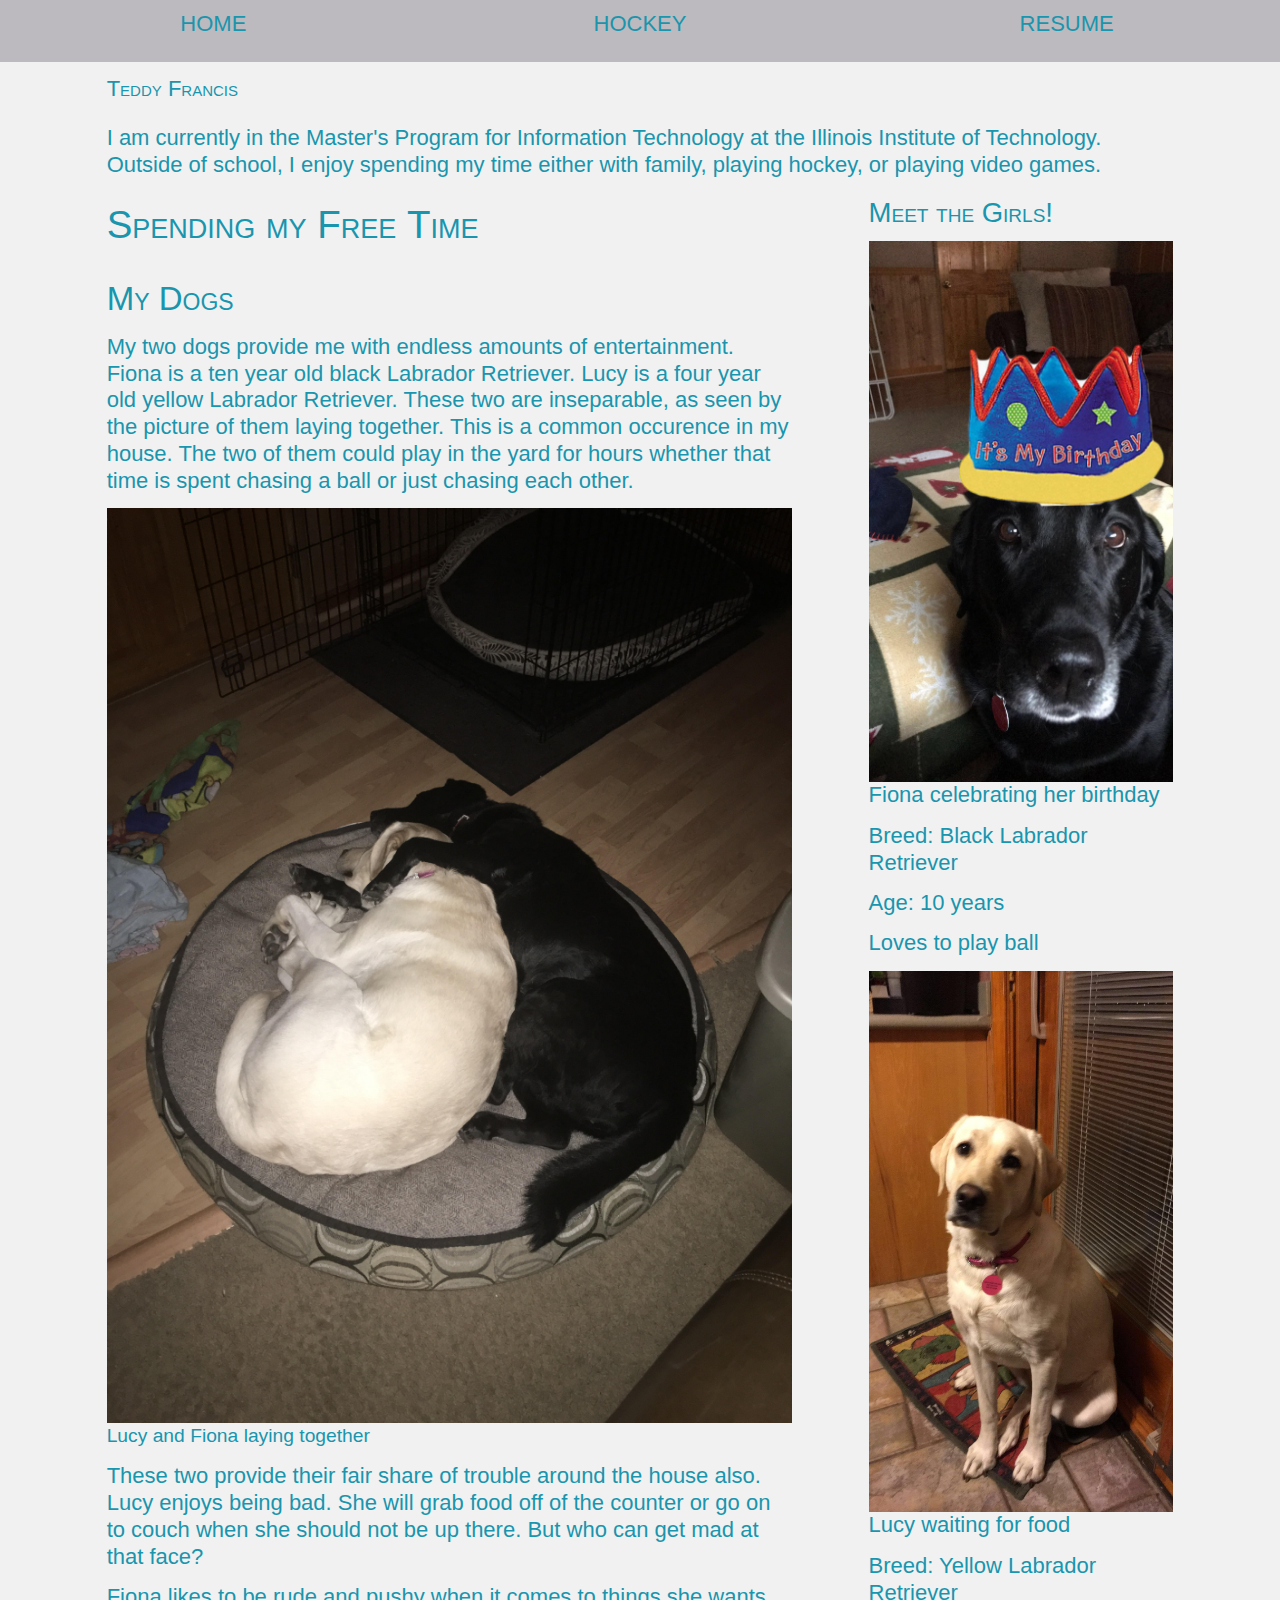
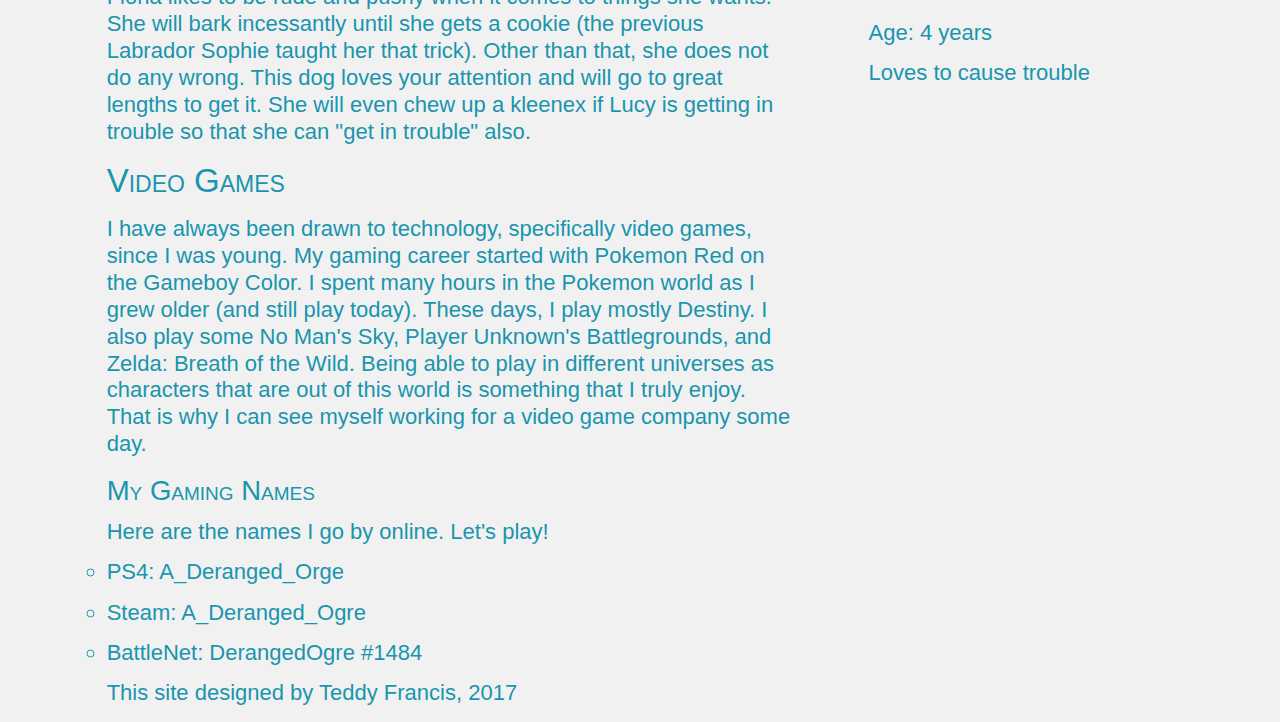
==== index.html @ eec5f631 "Added js script, removed link from my name at top of page. All html files pass linter and the valida" ====
<!DOCTYPE html>
<html lang="en" id="home">
<head>
  <meta charset="utf-8" />
  <meta name="viewport"
    content="width=device-width,initial-scale=1.0,shrink-to-fit=no" />
  <link rel="stylesheet" href="css/screen.css" />
  <link rel="stylesheet" href="#//basehold.it/22" />
  <script src="js/modernizr.js"></script>
  <title>Teddy Francis</title>
</head>
<body>
  <section id="page">
    <header id="header">
      <h1 id="title">Teddy Francis</h1>
      <p class="info">
        I am currently in the Master's Program for Information Technology at the
        Illinois Institute of Technology. Outside of school, I enjoy spending
        my time either with family, playing hockey, or playing video games.
      </p>
      <nav id="navigation">
        <ul class="nav">
          <li id="nav-main"><a href="/">Home</a></li>
          <li id="nav-hockey"><a href="hockey/">Hockey</a></li>
          <li id="nav-resume"><a href="resume/">Resume</a></li>
        </ul>
      </nav>
    </header>
  </section>

<main id="content">
  <article id="primary">
    <h2 id="free-time">Spending my Free&nbsp;Time</h2>
      <h3 class="hobby">My Dogs</h3>
        <ul>
          <li>
            My two dogs provide me with endless amounts of entertainment. Fiona is
            a ten year old black Labrador Retriever. Lucy is a four year old yellow
            Labrador Retriever. These two are inseparable, as seen by the picture
            of them laying together. This is a common occurence in my house. The
            two of them could play in the yard for hours whether that time is
            spent chasing a ball or just chasing each other.
          </li>
          <li>
            <figure>
              <img src="media/lucy-and-fiona.jpg" alt="Lucy and Fiona together" />
              <figcaption id="lu-and-fi">
                Lucy and Fiona laying together
              </figcaption>
            </figure>
          </li>
          <li>
            These two provide their fair share of trouble around the house also.
            Lucy enjoys being bad. She will grab food off of the counter or go on
            to couch when she should not be up there. But who can get mad at that
            face?
          </li>
          <li>
            Fiona likes to be rude and pushy when it comes to things she wants. She
            will bark incessantly until she gets a cookie (the previous
            Labrador Sophie taught her that trick). Other than that, she does not
            do any wrong. This dog loves your attention and will go to great
            lengths to get it. She will even chew up a kleenex if Lucy is getting
            in trouble so that she can "get in trouble" also.
          </li>
        </ul>
      <h3 class="hobby">Video Games</h3>
        <ul>
          <li>
            I have always been drawn to technology, specifically video games, since
            I was young. My gaming career started with Pokemon Red on the Gameboy
            Color. I spent many hours in the Pokemon world as I grew older (and
            still play today).
            These days, I play mostly Destiny. I also play some No Man's Sky,
            Player Unknown's Battlegrounds, and Zelda: Breath of the Wild. Being
            able to play in different universes as characters that are out of
            this world is something that I truly enjoy. That is why I can see
            myself working for a video game company some day.
          </li>
          <li>
            <h4>My Gaming Names</h4>
              <ol>
                <li class="names">Here are the names I go by online. Let's play!</li>
                <li>PS4: A_Deranged_Orge</li>
                <li>Steam: A_Deranged_Ogre</li>
                <li>BattleNet: DerangedOgre #1484</li>
              </ol>
          </li>
        </ul>
  </article>
</main>
<aside id="supporting">
  <h4 id="meet-dogs">Meet the Girls!</h4>
    <ol>
      <li>
        <figure>
          <img src="media/fiona.jpg" alt="Fiona" />
          <figcaption>
            Fiona celebrating her birthday
          </figcaption>
        </figure>
      </li>
      <li>Breed: Black Labrador Retriever</li>
      <li>Age: 10 years</li>
      <li>Loves to play ball</li>
    </ol>
    <ol>
      <li>
        <figure>
          <img src="media/lucy.jpeg" alt="Lucy" />
          <figcaption>
            Lucy waiting for food
          </figcaption>
        </figure>
      </li>
      <li>Breed: Yellow Labrador Retriever</li>
      <li>Age: 4 years</li>
      <li>Loves to cause trouble</li>
    </ol>
</aside>
<footer id="footer">
  <p>
    This site designed by Teddy Francis, 2017
  </p>
</footer>
</body>
</html>
---- css/screen.css ----
/* http://meyerweb.com/eric/tools/css/reset/
   v2.0 | 20110126
   License: none (public domain)
*/
/* stylelint-disable*/
a,abbr,acronym,address,applet,article,aside,audio,b,big,blockquote,body,canvas,caption,center,cite,code,dd,del,details,dfn,div,dl,dt,em,embed,fieldset,figcaption,figure,footer,form,h1,h2,h3,h4,h5,h6,header,hgroup,html,i,iframe,img,ins,kbd,label,legend,li,mark,menu,nav,object,ol,output,p,pre,q,ruby,s,samp,section,small,span,strike,strong,sub,summary,sup,table,tbody,td,tfoot,th,thead,time,tr,tt,u,ul,var,video{margin:0;padding:0;border:0;font:inherit;vertical-align:baseline}article,aside,details,figcaption,figure,footer,header,hgroup,main,menu,nav,section{display:block}html{line-height:1}body{line-height:inherit}ol,ul{list-style:none}blockquote,q{quotes:none}blockquote:after,blockquote:before,q:after,q:before{content:'';content:none}table{border-collapse:collapse;border-spacing:0}
/* stylelint-enable */

/* Begin site styles below */

/* Base Styles */
/*
  Hint: these tend to be
  1. element selectors
  2. concerned with color and typography
  3. basic element presenation
*/

/*
  Setting with 4:3 modular scale
*/
/* overcast #F1F1F2, warm gray #BCBABE, ice #A1D6E2, glacier blue #1995AD*/

* {
  font-family: Arial, sans-serif;
  color: #1995AD;
}
html {
  font-size: 1.125em; /* 18 / 16 = 1.125 */
  line-height: 1.222em; /* 22 / 18 = 1.2222222222 */
}

body {
  padding-top: 2.44444em; /* 44/18 = 2.44444em */
  padding-right: 1.2222222em; /* 22/18 = 1.2222222em */
  padding-left: 1.2222222em; /* 22/18 = 1.2222222em */
  background-color: #F1F1F2;
}

h1,
h2,
h3,
h4,
h5,
h6 {
  padding-bottom: 1em; /* 18 / 18 = 1.2222222222 */
  font-variant: small-caps;
}

p {
  padding-bottom: 0.666667em; /* 12/18 */
}

h4 {
  font-size: 1.25em; /* 22.5/18 */
  padding-bottom: 0.5em; /*9/18*/
  padding-top: 0.25em; /*4.5/18*/
}

h2 {
  font-size: 1.75em; /* 31.5/18 */
  text-decoration: underline;
  line-height: 1.66667em; /*30/18 */
  padding-bottom: 0.5em; /* 9/18 */
}

h3 {
  font-size: 1.5em; /* 27/18 */
  padding-top: 0.5em; /* 9/18 */
  padding-bottom: 0.4em; /*7.2/18*/
  line-height: 1.3333em; /* 24/18 */
}

h1 {
  padding-top: 1em; /* 18/18 */
}
li {
  padding-bottom: 0.611em; /* 11/18 */
}

ol li {
  padding-bottom: 0.611em; /* 11/18 */
  list-style-type: circle;
}

li li:last-child {
  padding-bottom: 0;
}

aside {
  font-family: Arial, sans-serif;
}

aside li {
  list-style-type: none;
}
footer {
  font-family: Arial, sans-serif;
}

/* Layout Styles */
/*
  Hint: these tend to be
  1. IDs; but also classes, sometimes
  2. concerned with layout and spatial
     relationships
*/

a:link {
  text-decoration: none;
}

#navigation {
  position: absolute;
  width: 100%;
  top: 0;
  left: 0;
  background-color: #BCBABE;
}

#navigation li {
  float: left;
  width: 33.33333333%;
}

#navigation a {
  display: block;
  width: 100%;
  text-align: center;
  text-decoration: none;
  padding-top: 0.5em; /* 9/18 */
  padding-bottom: 0.5em; /* 9/18 */
  text-transform: uppercase;
  color: #1995AD;
}
/*
  This moves the navigation across the top of the dislpay
  in block form. This allows for easier use on mobile
  devices.
*/
#supporting a {
  text-decoration: underline;
}

#free-time {
  text-decoration: none;
}

#header {
  /* background-color: #BCBABE; */
  font-family: Arial, sans-serif;
}

#career {
  text-decoration: none;
  padding-bottom: 0;
}

#lu-and-fi {
  font-size: 0.875em; /*14/18*/
}

#skills {
  padding-bottom: 0.5em; /*9/18*/
}

#lang {
  padding-top: 0em;
}

#vet {
  padding-top: 0em;
}

#work {
  padding-top: 0.5em;/*9/18*/
}

#hockey-pic {
  font-size: 0.875em; /*14/18*/
}
/* Modular Styles */
/*
  Repeating style patterns.
  Hint: these tend to be:
  1. classes and relationship selectors
  2. concerned with adjustments to base styles,
      spacing, color, etc. etc.
*/

.major,
.gpa {
  list-style-type: square;
  list-style-position: inside;
}

.names {
  list-style-type: none;
}

.interviewer {
  list-style-type: none;
  font-weight: bold;
}

.interviewee {
  list-style-type: none;
  font-weight: normal;
}

.hobby {
  padding-top: 0em;
}


/*
  Used the bold font weight to easily seperate the two dialogs when
  quickly looking at the page.
*/


/* Responsive Media */

img,
video,
audio {
  display: block;
  max-width: 100%;
}

/* State Styles */
/*
  States of the browser and user access
  conditions.
  Hint: these tend to be:
  1. Driven by media queries
  2. Influenced by JavaScript
  3. Organized by Base, Layout, Module, State
*/

@media screen and (min-width: 380px) {
  body {
    padding-left: 11.842105%; /* 45/380 */
    padding-right: 11.842105%; /* 45/380 */
  }
}

@media screen and (min-width: 600px) {
  html {
    font-size: 1.25em; /* 20/16 */
  }
}

@media screen and (min-width: 840px) {
  /*
    700 px grid with 70 px margins (140)
    columns are 200 px
    gutters are 50 px
    #primary 450 px
    #supporting 200 px
  */

  body {
    padding-left: 8.33333333%; /* 70/840 */
    padding-right: 8.33333333%; /* 70/840 */
  }

  #primary {
    width: 64.285714%; /* 450/700 */
    float: left;
  }

  #supporting {
    width: 28.571429%; /* 200/700 */
    margin-left: 7.142857%; /* 50/700 */
    float: left;
  }

  #footer {
    clear: both;
  }
}

@media screen and (min-width: 1100px) {
  html {
    font-size: 1.375em; /* 22/16 */
  }
}
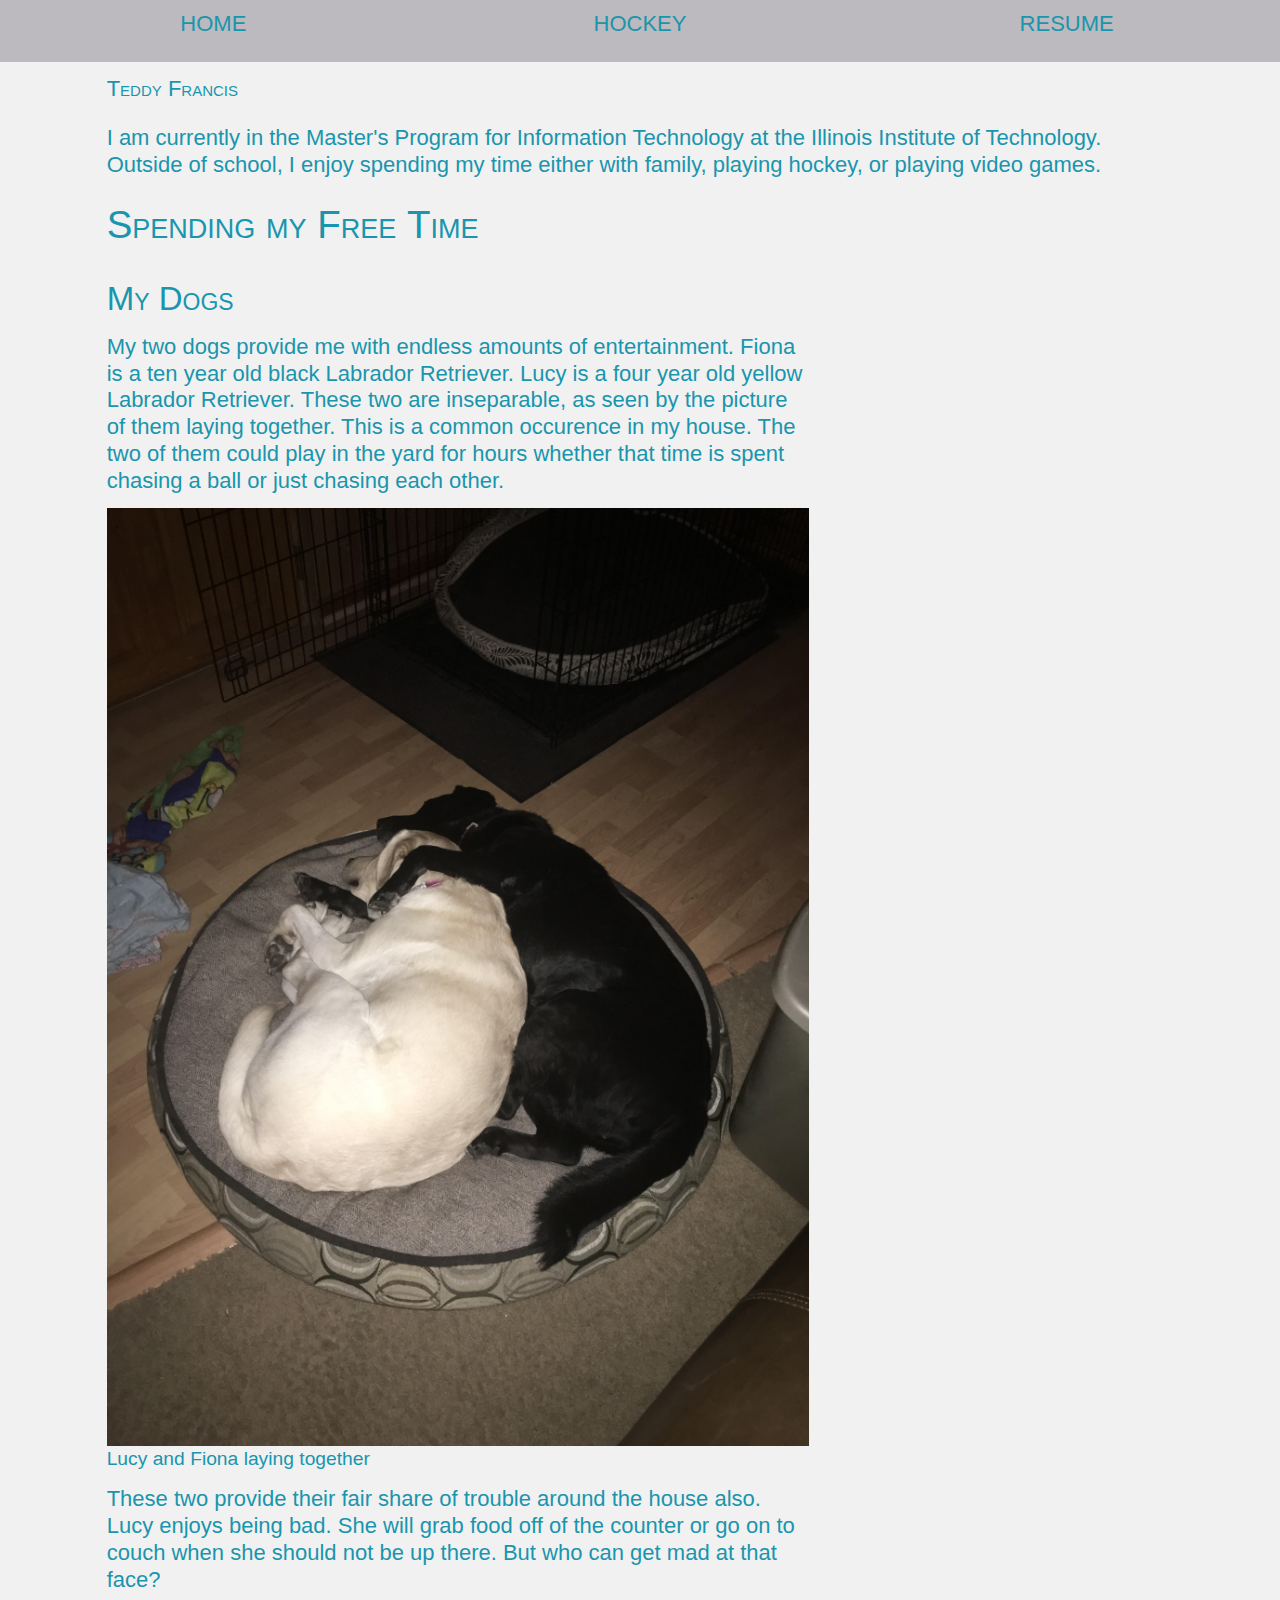
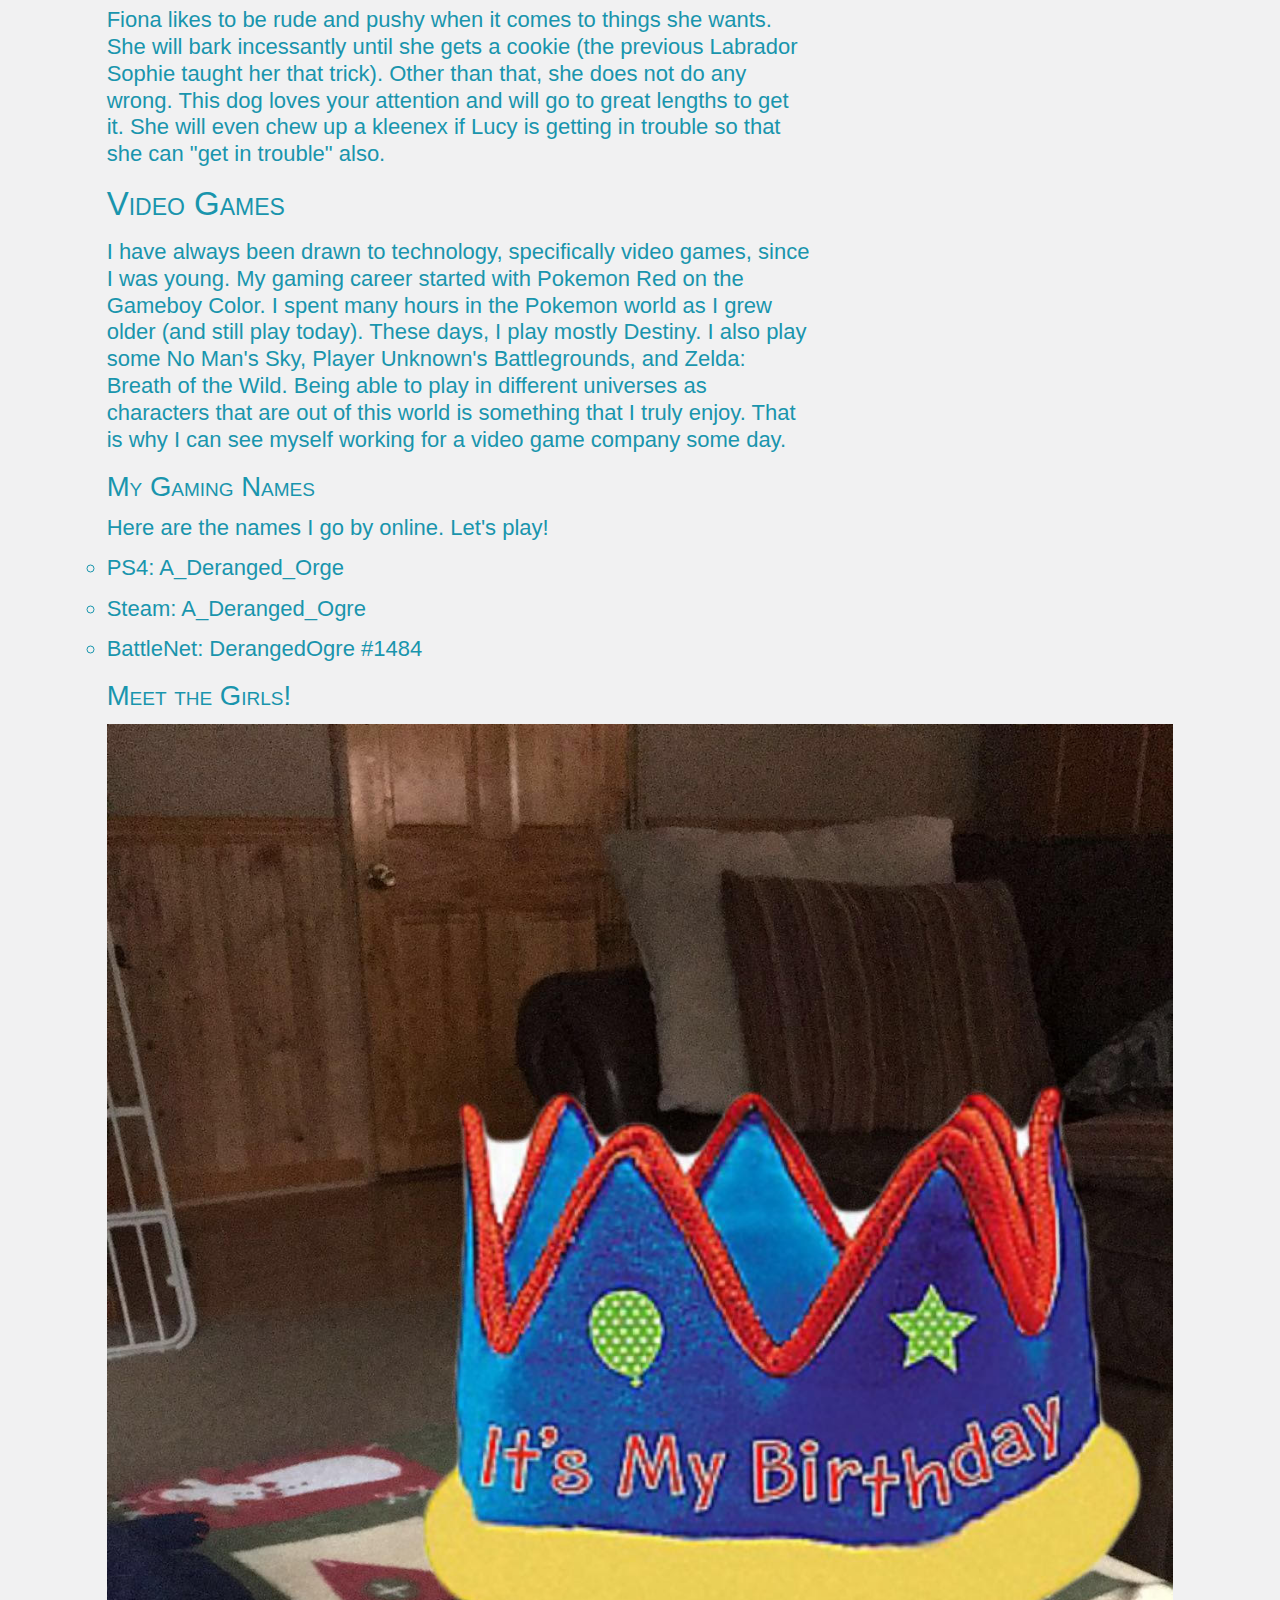
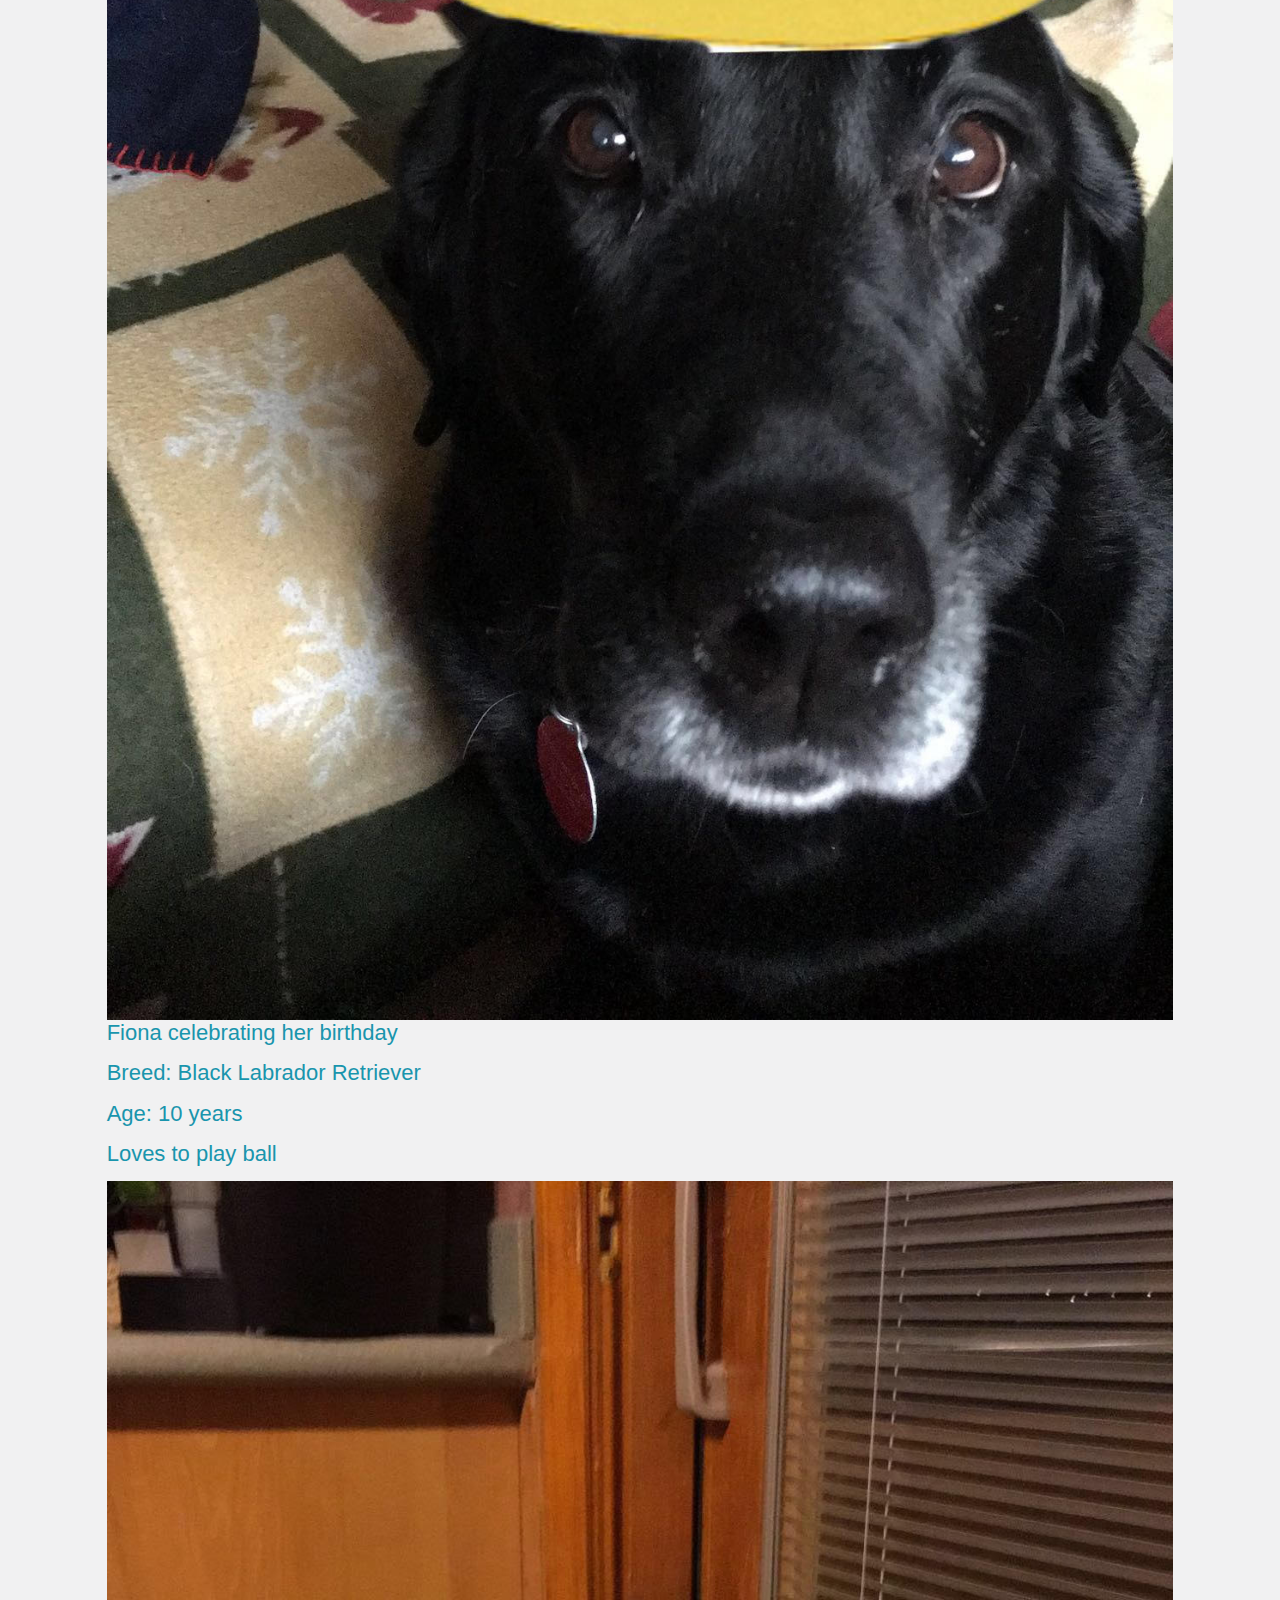
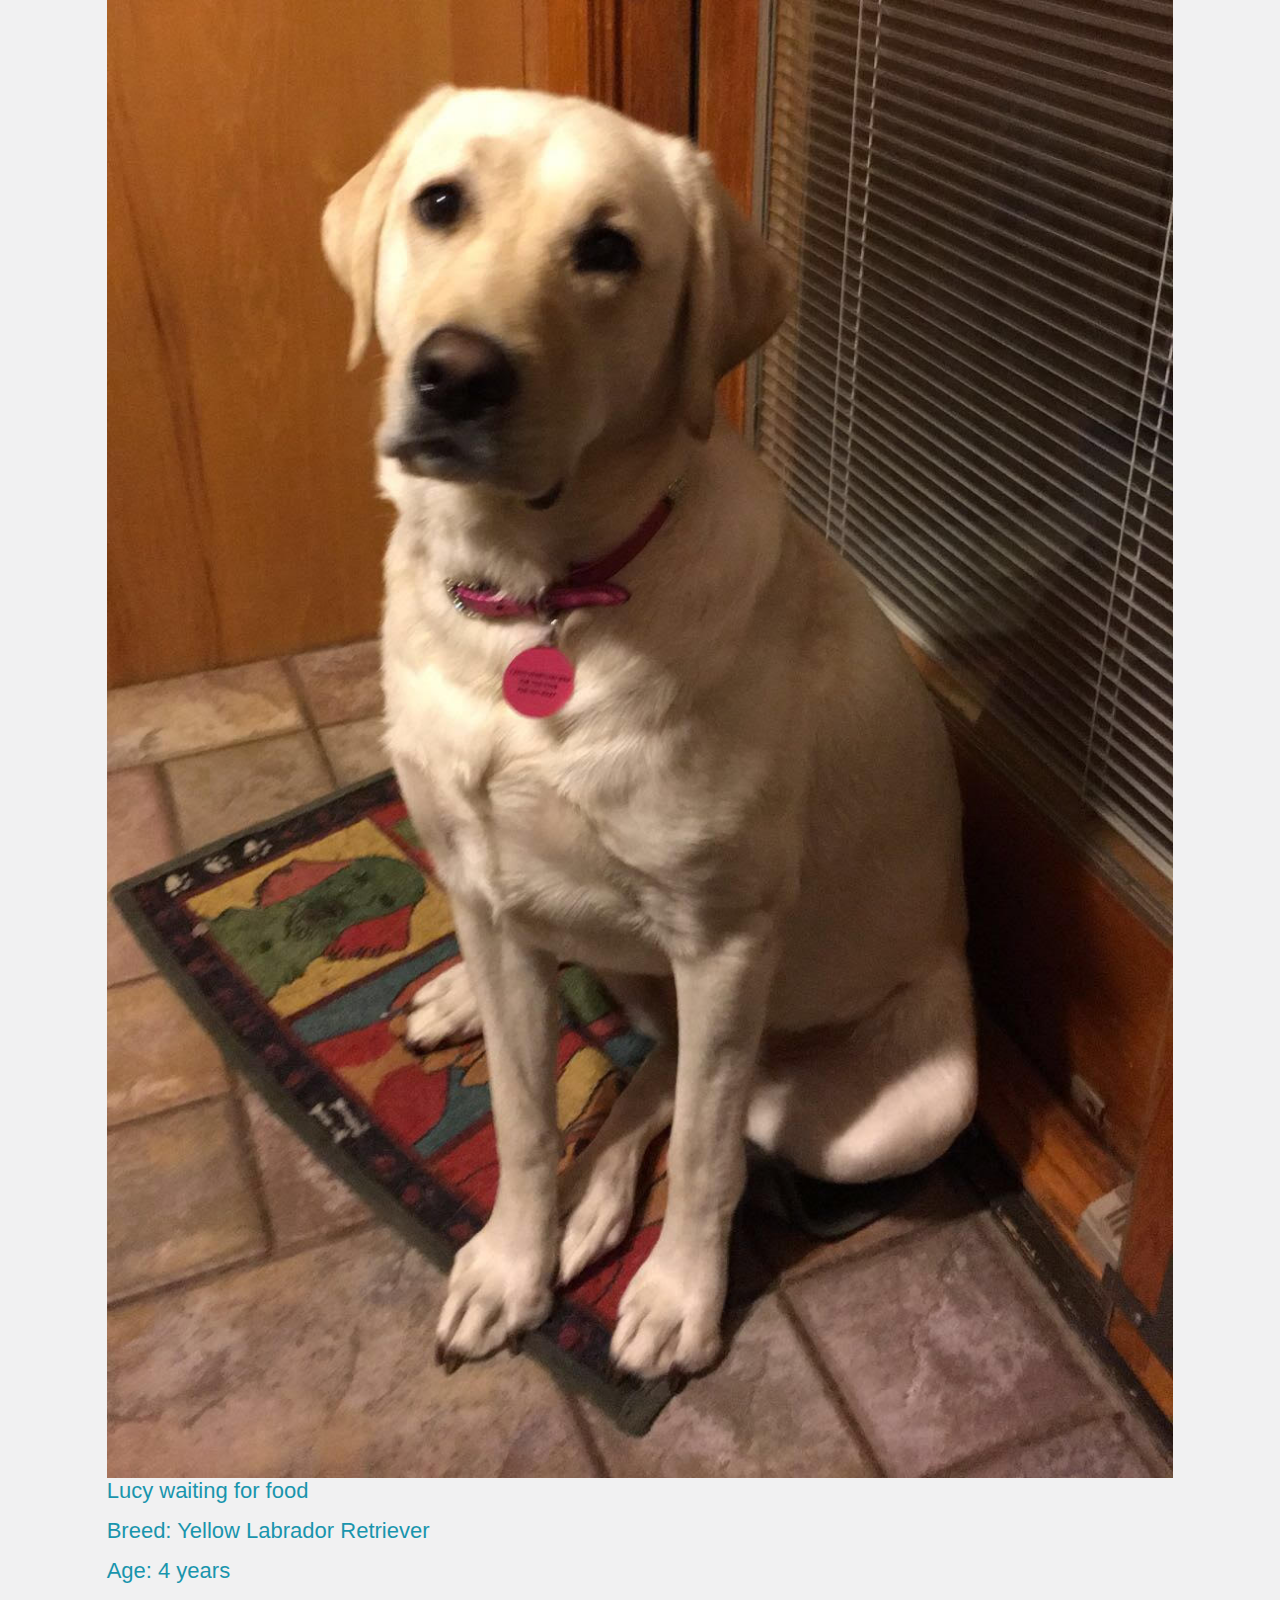
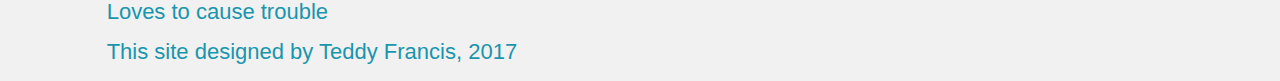
==== commit 2852d600: "Added class=no-js to html tag" ====
--- a/index.html
+++ b/index.html
@@ -1,5 +1,5 @@
 <!DOCTYPE html>
-<html lang="en" id="home">
+<html lang="en" id="home" class="no-js">
 <head>
   <meta charset="utf-8" />
   <meta name="viewport"
@@ -7,6 +7,7 @@
   <link rel="stylesheet" href="css/screen.css" />
   <link rel="stylesheet" href="#//basehold.it/22" />
   <script src="js/modernizr.js"></script>
+  <script src="js/site.js"></script>
   <title>Teddy Francis</title>
 </head>
 <body>
--- a/css/screen.css
+++ b/css/screen.css
@@ -25,6 +25,7 @@
   font-family: Arial, sans-serif;
   color: #1995AD;
 }
+
 html {
   font-size: 1.125em; /* 18 / 16 = 1.125 */
   line-height: 1.222em; /* 22 / 18 = 1.2222222222 */
@@ -83,20 +84,19 @@
   list-style-type: circle;
 }
 
+aside {
+  font-family: Arial, sans-serif;
+}
+
+aside li {
+  list-style-type: none;
+}
+
 li li:last-child {
   padding-bottom: 0;
 }
 
-aside {
-  font-family: Arial, sans-serif;
-}
-
-aside li {
-  list-style-type: none;
-}
-footer {
-  font-family: Arial, sans-serif;
-}
+
 
 /* Layout Styles */
 /*
@@ -165,11 +165,11 @@
 }
 
 #lang {
-  padding-top: 0em;
+  padding-top: 0;
 }
 
 #vet {
-  padding-top: 0em;
+  padding-top: 0;
 }
 
 #work {
@@ -178,6 +178,11 @@
 
 #hockey-pic {
   font-size: 0.875em; /*14/18*/
+}
+
+#footer {
+  font-family: Arial, sans-serif;
+  color: #1995AD;
 }
 /* Modular Styles */
 /*
@@ -209,9 +214,12 @@
 }
 
 .hobby {
-  padding-top: 0em;
-}
-
+  padding-top: 0;
+}
+
+.hockey2 {
+  list-style-type: none;
+}
 
 /*
   Used the bold font weight to easily seperate the two dialogs when
@@ -265,6 +273,7 @@
     padding-right: 8.33333333%; /* 70/840 */
   }
 
+  /* This layout is for the pages hockey and home */
   #primary {
     width: 64.285714%; /* 450/700 */
     float: left;
@@ -279,6 +288,79 @@
   #footer {
     clear: both;
   }
+
+  .flexbox #primary,
+  .flexbox #supporting {
+    float: none;
+    margin-left: 0;
+    flex: 0 1 auto;
+  }
+
+  .flexbox #content {
+    display: flex;
+    justify-content: space-between;
+  }
+
+  .cssgrid #content {
+    display: grid;
+    grid-template-columns: repeat(3, 1fr);
+    grid-template-rows: auto auto;
+    grid-column-gap: 25px;
+  }
+
+  .cssgrid #primary,
+  .cssgrid #supporting {
+    width: auto;
+  }
+
+  .cssgrid #primary {
+    grid-column: 1 / 3;
+    grid-row: 1;
+  }
+
+  .cssgrid #supporting {
+    grid-column: 3;
+    grid-row: 2;
+  }
+
+  /*This layout is for the resume page*/
+  #supporting-resume {
+    width: 21.428571%; /* 150/700 */
+    float: left;
+  }
+
+  #primary-resume {
+    width: 71.428571%; /* 500/700 */
+    margin-left: 7.142857%; /* 50/700 */
+    float: right;
+  }
+
+  .flexbox #primary-resume,
+  .flexbox #supporting-resume {
+    float: none;
+    margin-left: 0;
+    flex: 0 1 auto;
+  }
+
+  .flexbox #content-resume {
+    display: flex;
+    justify-content: space-between;
+  }
+
+  .cssgrid #primary-resume,
+  .cssgrid #supporting-resume {
+    width: auto;
+  }
+
+  .cssgrid #primary-resume {
+    grid-column: 3;
+    grid-row: 2;
+  }
+
+  .cssgrid #supporting-resume {
+    grid-column: 1 / 3;
+    grid-row: 1;
+  }
 }
 
 @media screen and (min-width: 1100px) {
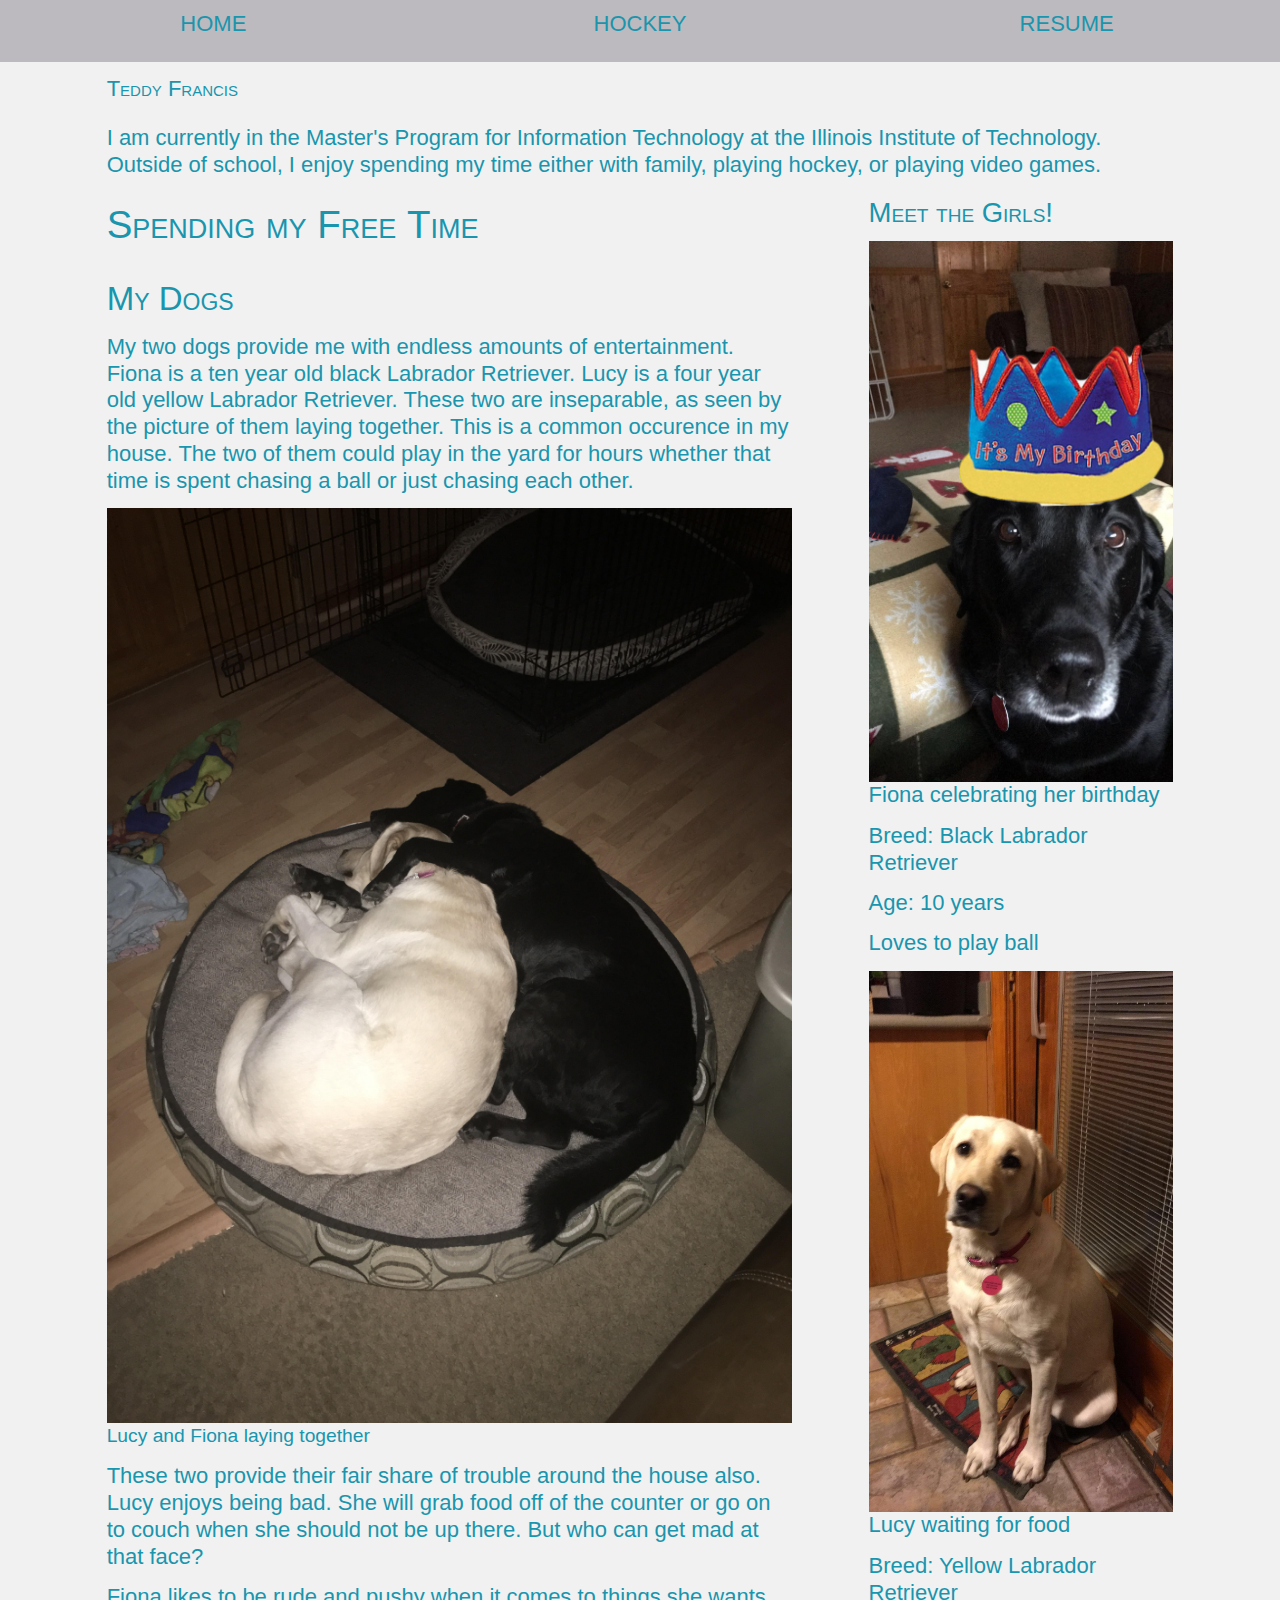
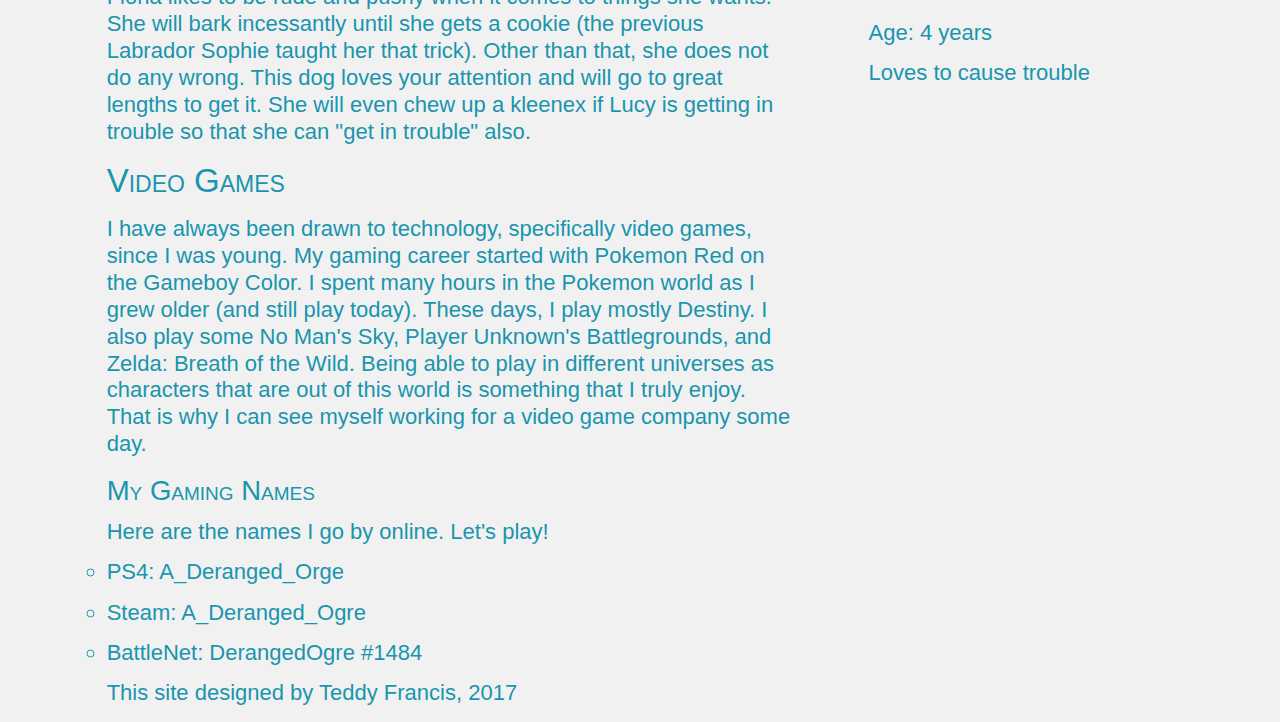
==== commit 5d67abb9: "Trying to add modernizr to site.js to have one script" ====
--- a/index.html
+++ b/index.html
@@ -7,7 +7,7 @@
   <link rel="stylesheet" href="css/screen.css" />
   <link rel="stylesheet" href="#//basehold.it/22" />
   <script src="js/modernizr.js"></script>
-  <script src="js/site.js"></script>
+  <script src="#js/site.js"></script>
   <title>Teddy Francis</title>
 </head>
 <body>
--- a/css/screen.css
+++ b/css/screen.css
@@ -157,7 +157,7 @@
 }
 
 #lu-and-fi {
-  font-size: 0.875em; /*14/18*/
+  font-size: 0.875em; /*14/16*/
 }
 
 #skills {
@@ -246,12 +246,14 @@
   3. Organized by Base, Layout, Module, State
 */
 
+
 @media screen and (min-width: 380px) {
   body {
     padding-left: 11.842105%; /* 45/380 */
     padding-right: 11.842105%; /* 45/380 */
   }
 }
+
 
 @media screen and (min-width: 600px) {
   html {
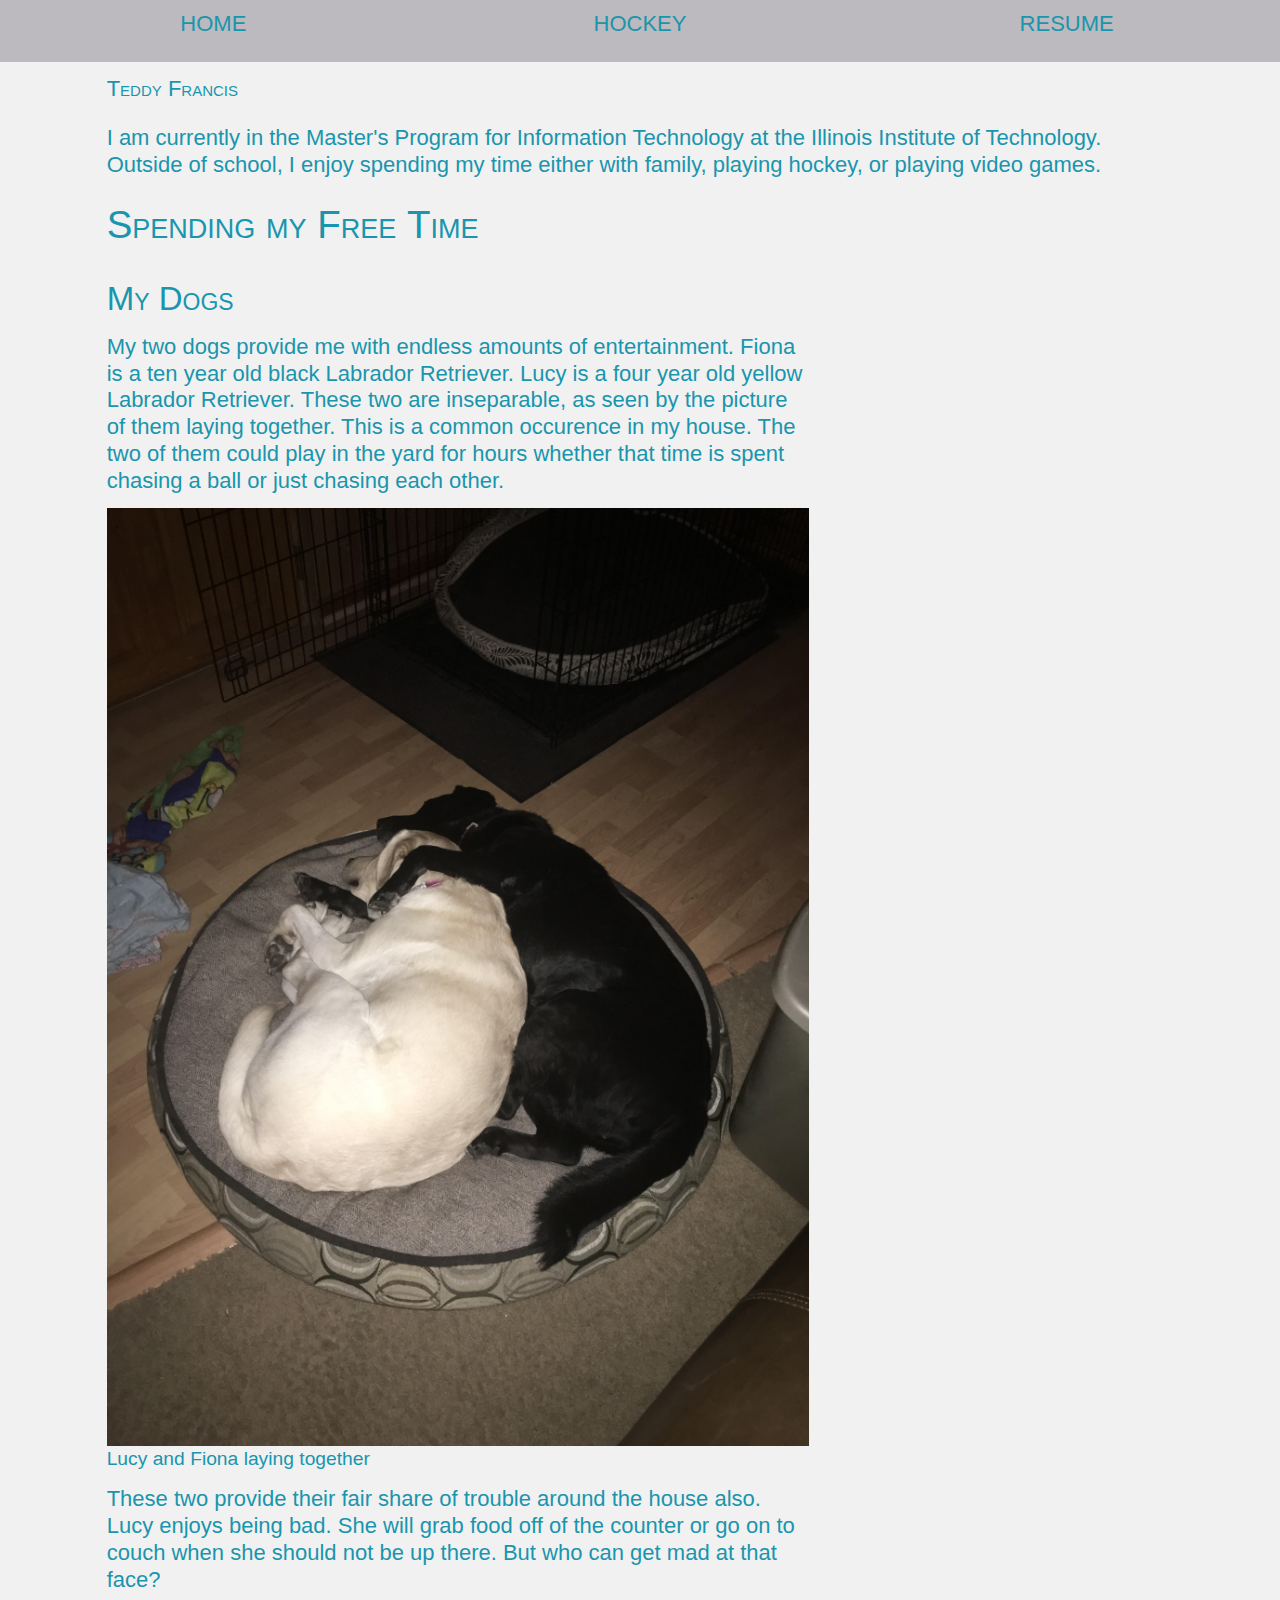
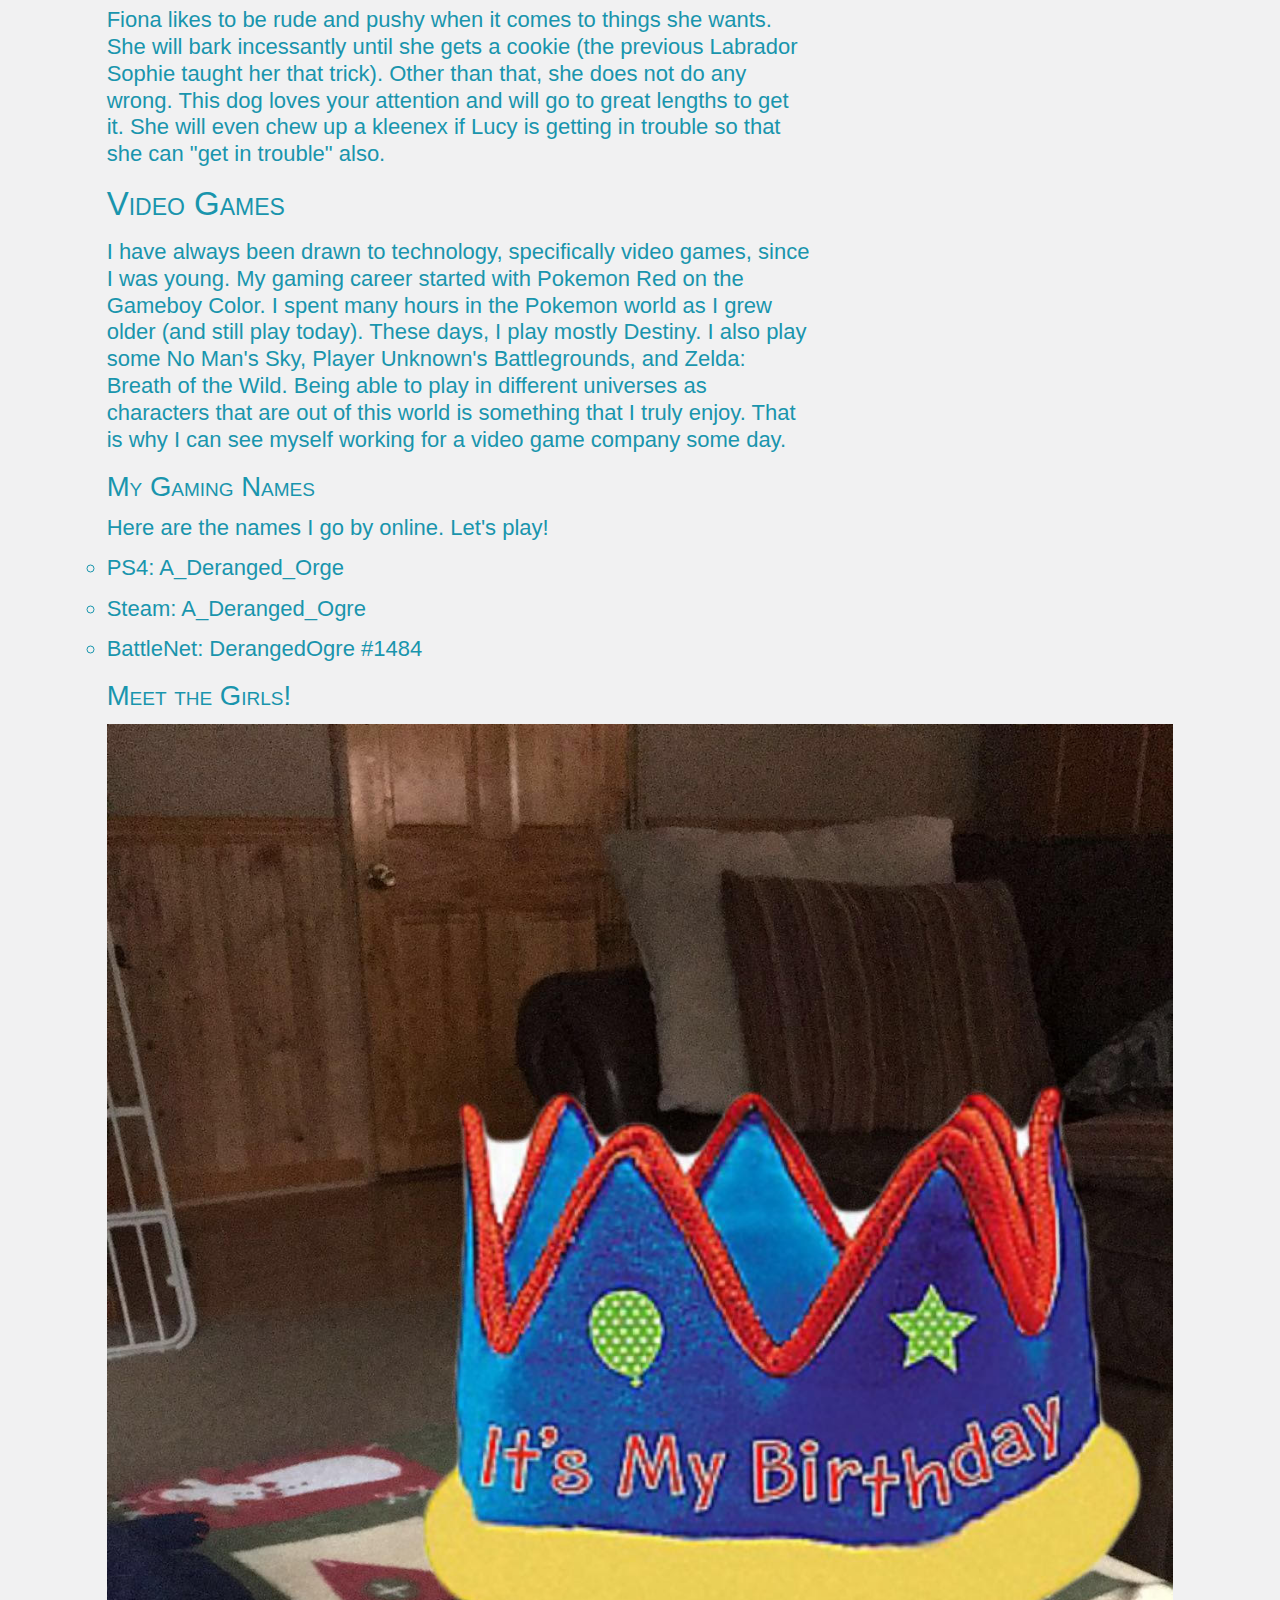
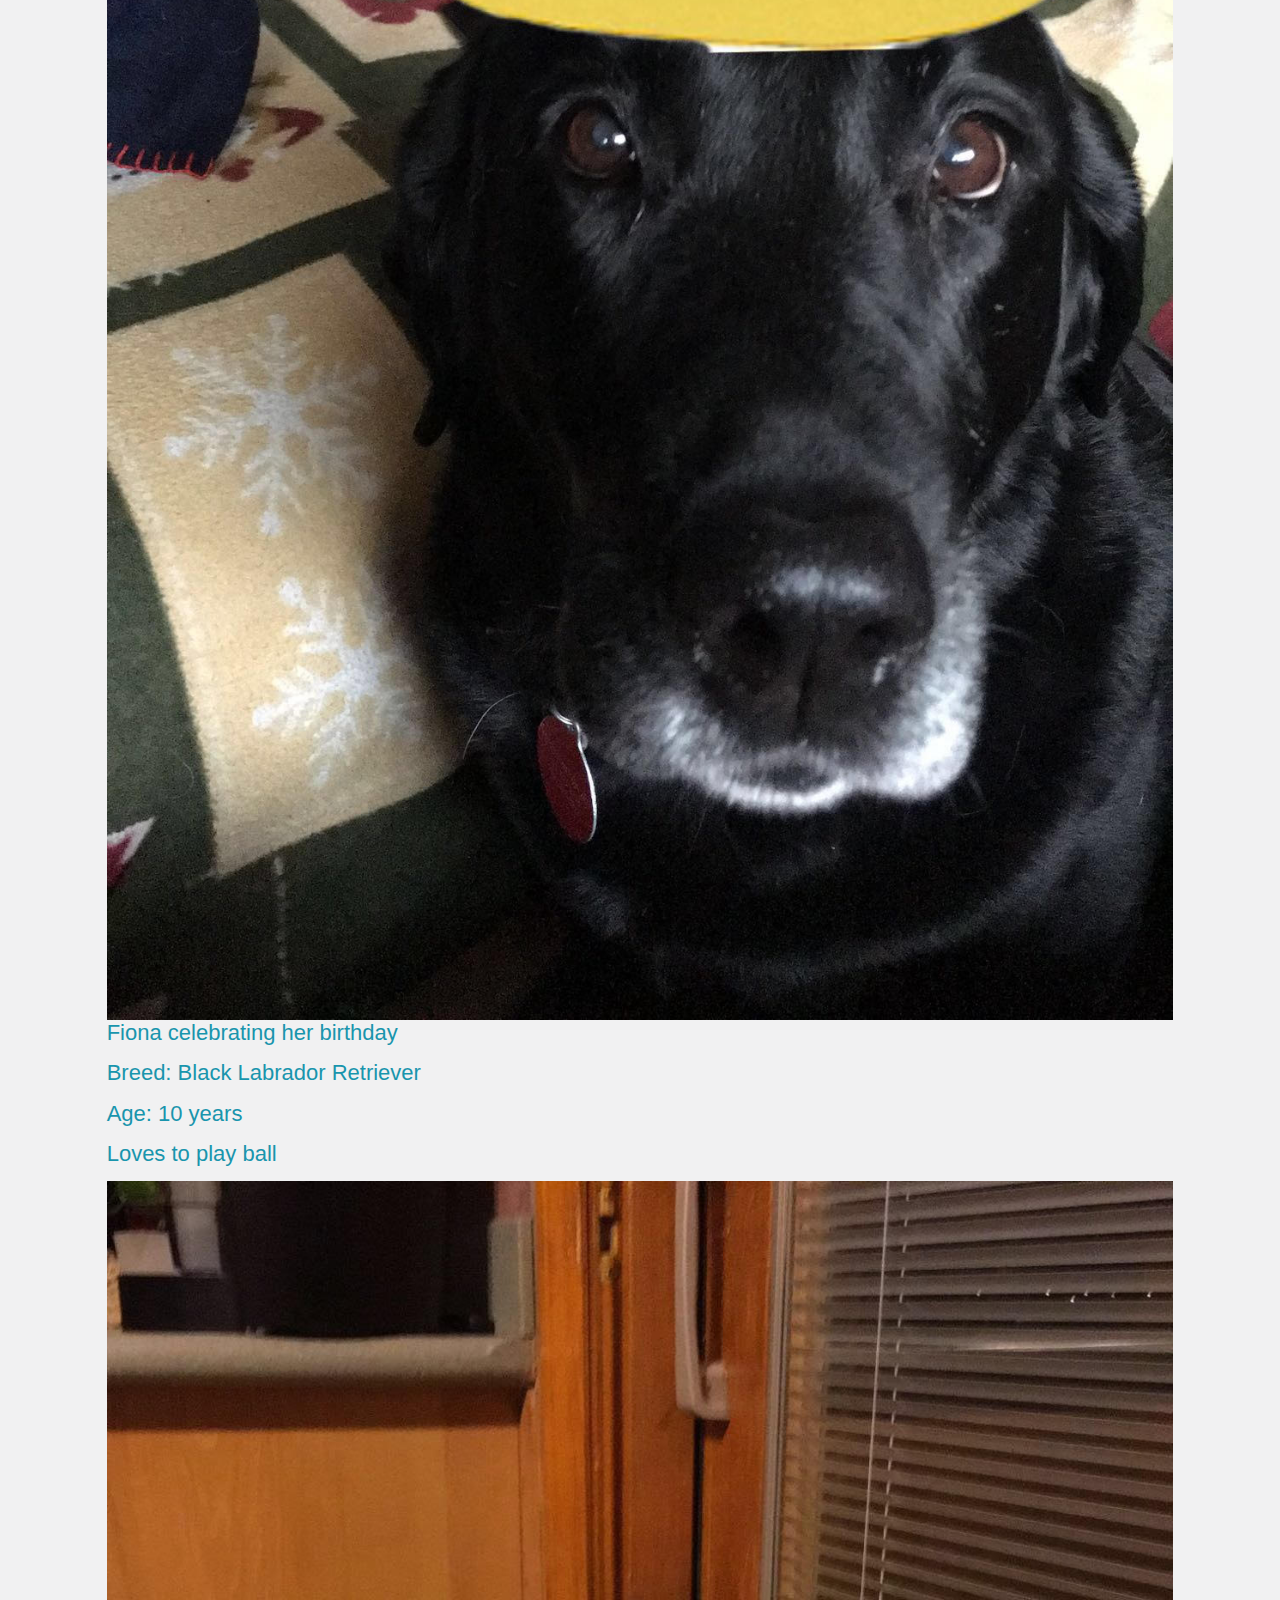
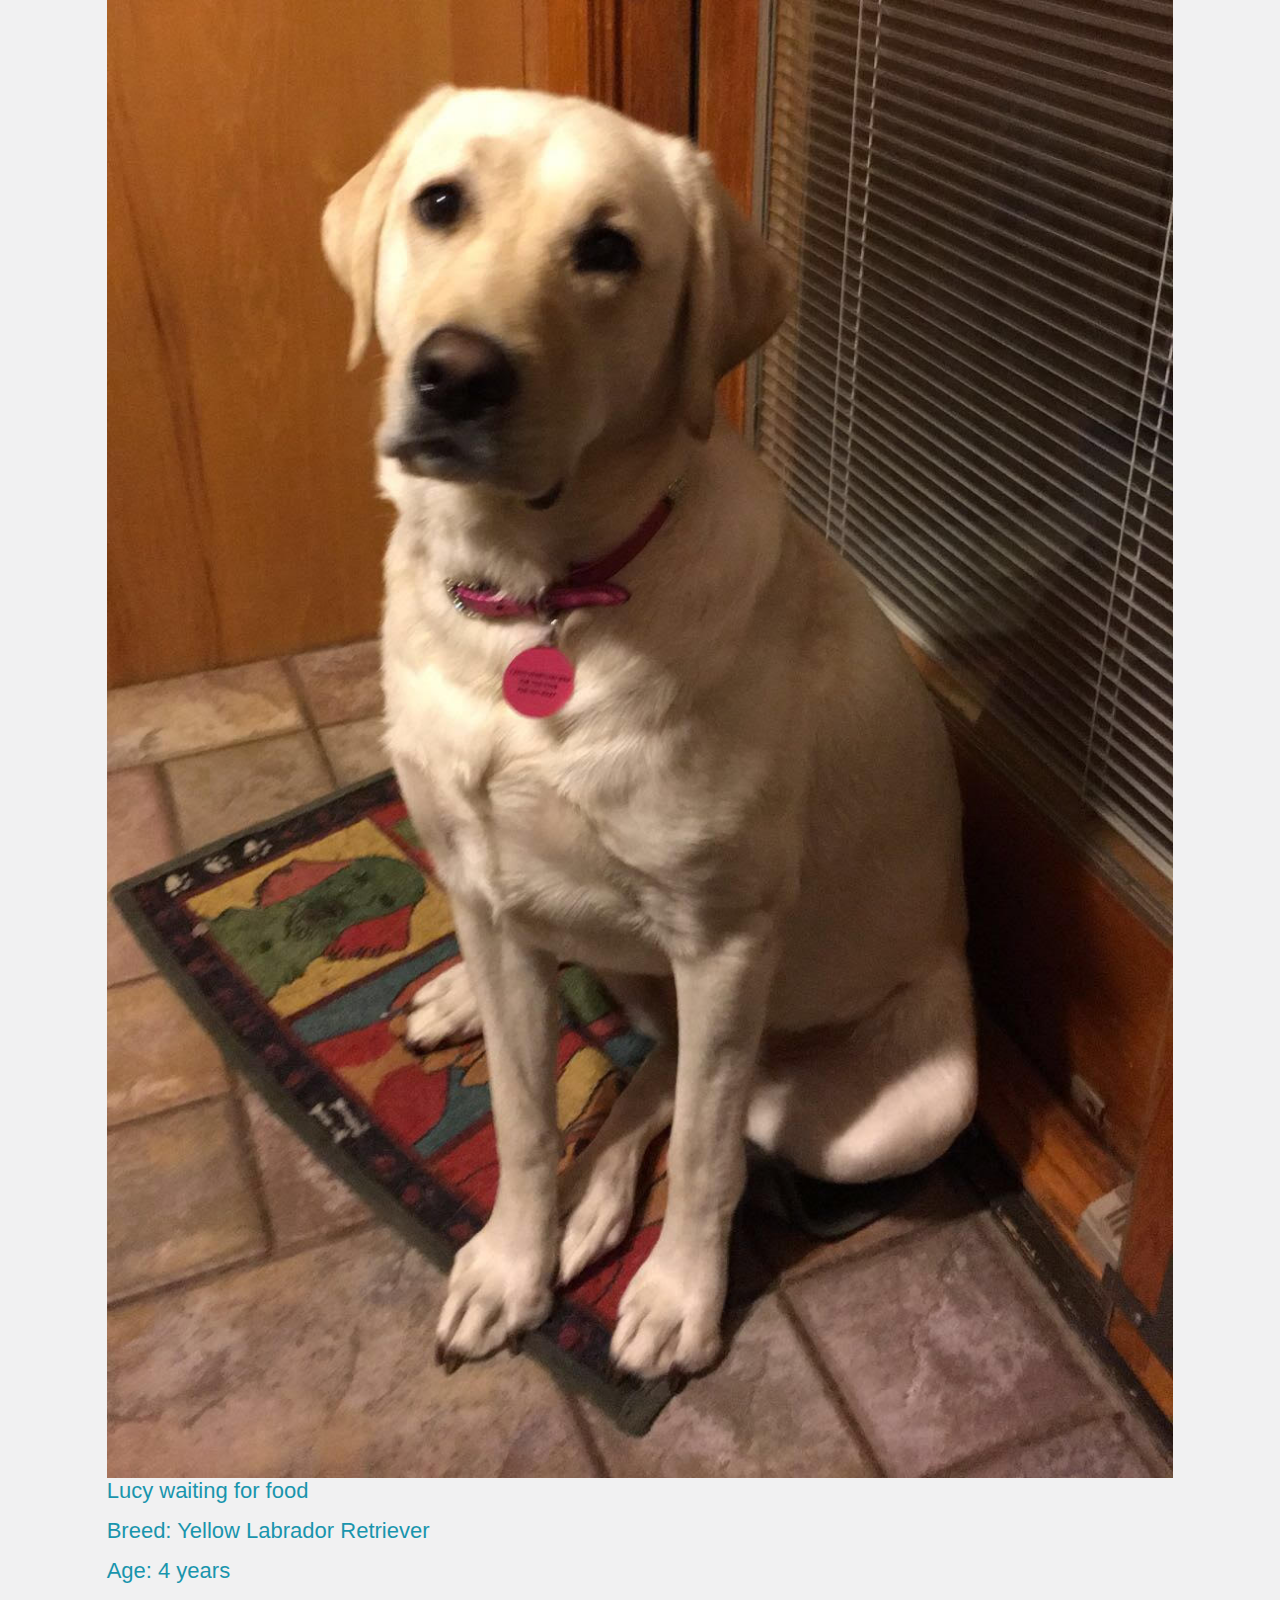
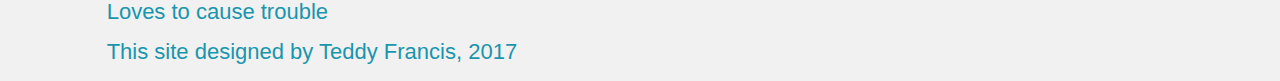
==== commit 7cac98c1: "Successfully moved modernizr to site.js. Now only have site.js in js directory." ====
--- a/index.html
+++ b/index.html
@@ -6,8 +6,7 @@
     content="width=device-width,initial-scale=1.0,shrink-to-fit=no" />
   <link rel="stylesheet" href="css/screen.css" />
   <link rel="stylesheet" href="#//basehold.it/22" />
-  <script src="js/modernizr.js"></script>
-  <script src="#js/site.js"></script>
+  <script src="js/site.js"></script>
   <title>Teddy Francis</title>
 </head>
 <body>
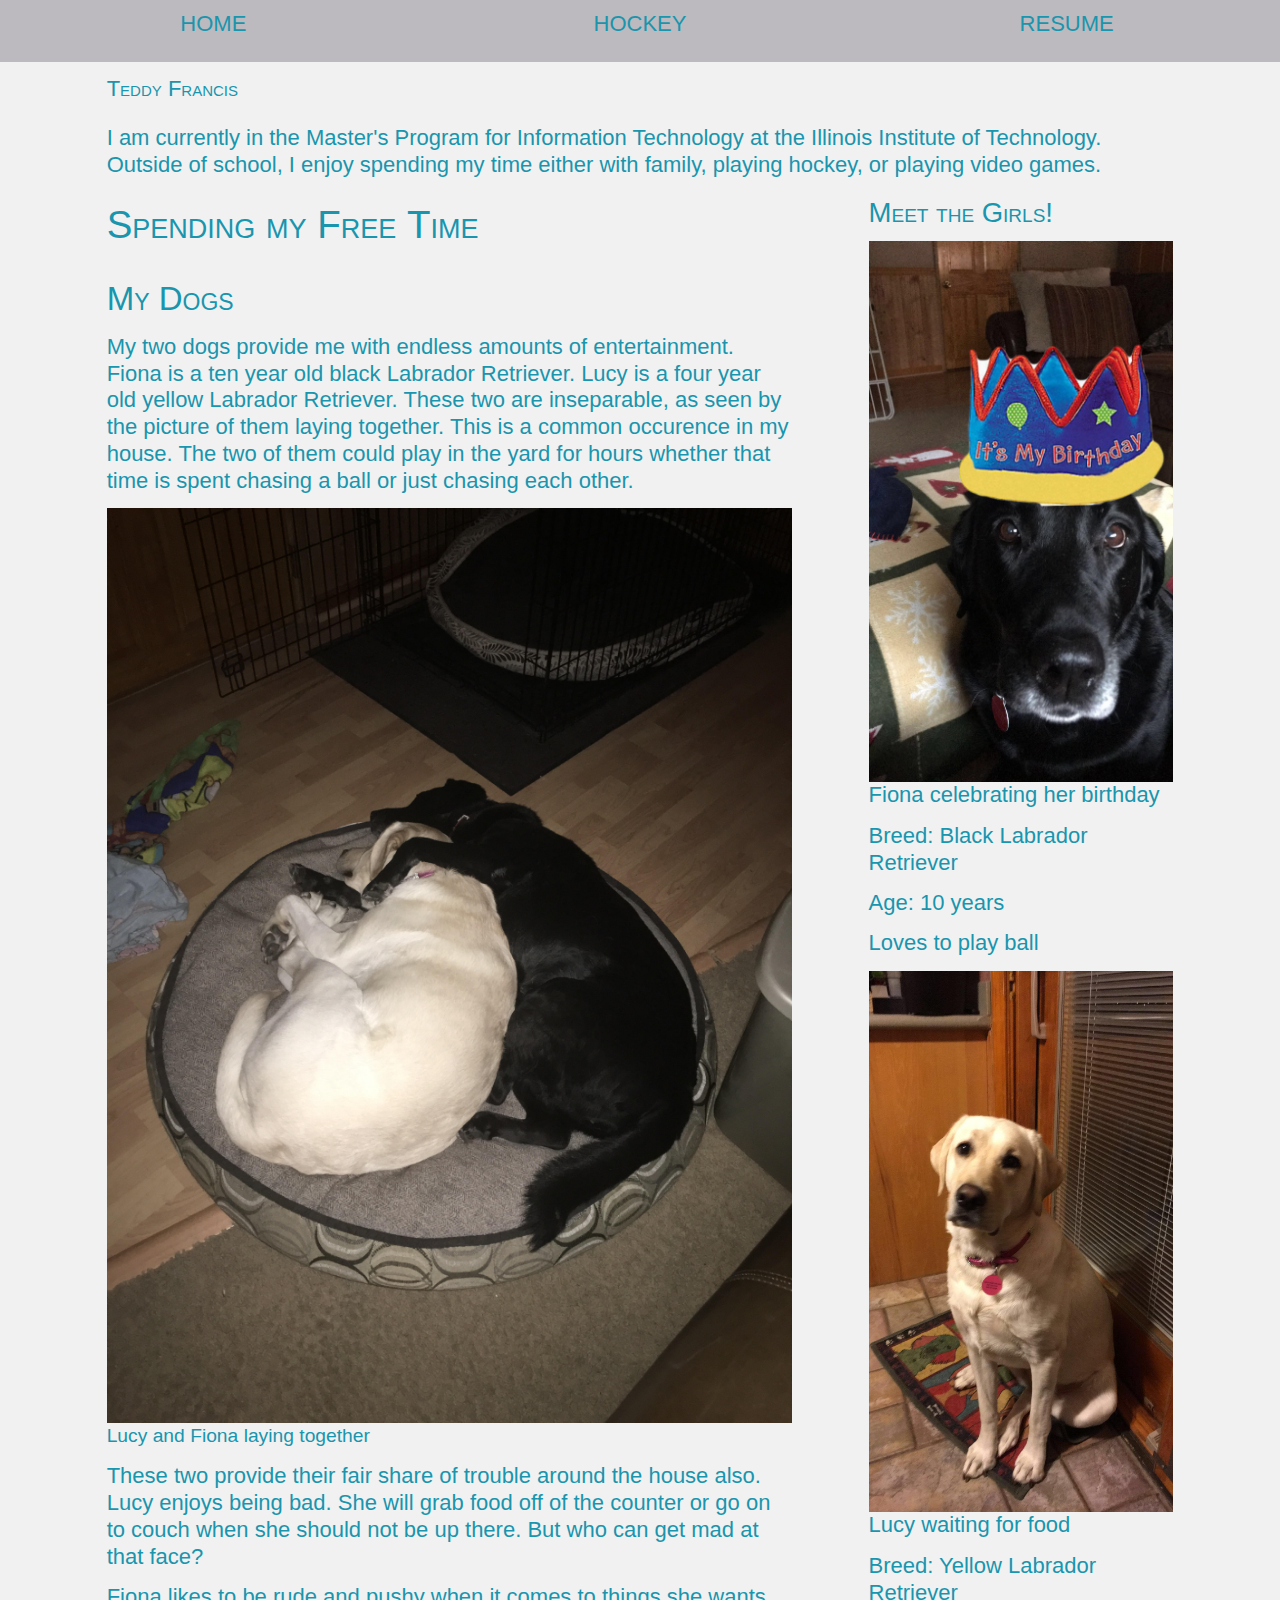
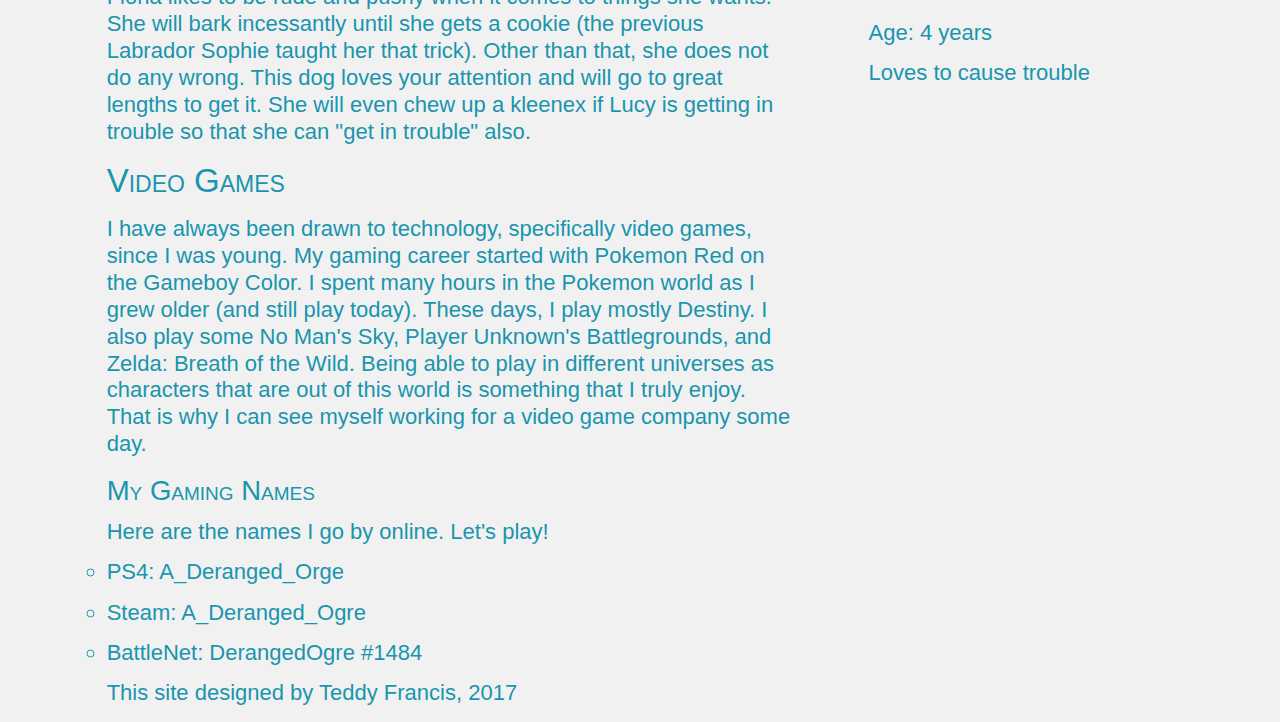
==== commit c0ec2f84: "Moved scripts to bottom" ====
--- a/index.html
+++ b/index.html
@@ -6,7 +6,6 @@
     content="width=device-width,initial-scale=1.0,shrink-to-fit=no" />
   <link rel="stylesheet" href="css/screen.css" />
   <link rel="stylesheet" href="#//basehold.it/22" />
-  <script src="js/site.js"></script>
   <title>Teddy Francis</title>
 </head>
 <body>
@@ -123,5 +122,7 @@
     This site designed by Teddy Francis, 2017
   </p>
 </footer>
+<script src="https://ajax.googleapis.com/ajax/libs/jquery/3.2.1/jquery.min.js"></script>
+<script src="js/site.js"></script>
 </body>
 </html>
--- a/css/screen.css
+++ b/css/screen.css
@@ -95,8 +95,6 @@
 li li:last-child {
   padding-bottom: 0;
 }
-
-
 
 /* Layout Styles */
 /*
@@ -184,6 +182,19 @@
   font-family: Arial, sans-serif;
   color: #1995AD;
 }
+
+#contact {
+  text-decoration: underline;
+}
+
+#eighteen-desc,
+#seventeen-desc,
+#seventeen-interview,
+#eighteen-stats,
+#seventeen-stats {
+  list-style-type: none;
+  text-decoration: underline;
+}
 /* Modular Styles */
 /*
   Repeating style patterns.
@@ -218,6 +229,14 @@
 }
 
 .hockey2 {
+  list-style-type: none;
+}
+
+.expand18,
+.expand17,
+.expandint,
+.expand18s,
+.expand17s {
   list-style-type: none;
 }
 
@@ -246,6 +265,13 @@
   3. Organized by Base, Layout, Module, State
 */
 
+.js .expand17 {
+  display: none;
+}
+
+.is-visible .expand17 {
+  display: block;
+}
 
 @media screen and (min-width: 380px) {
   body {
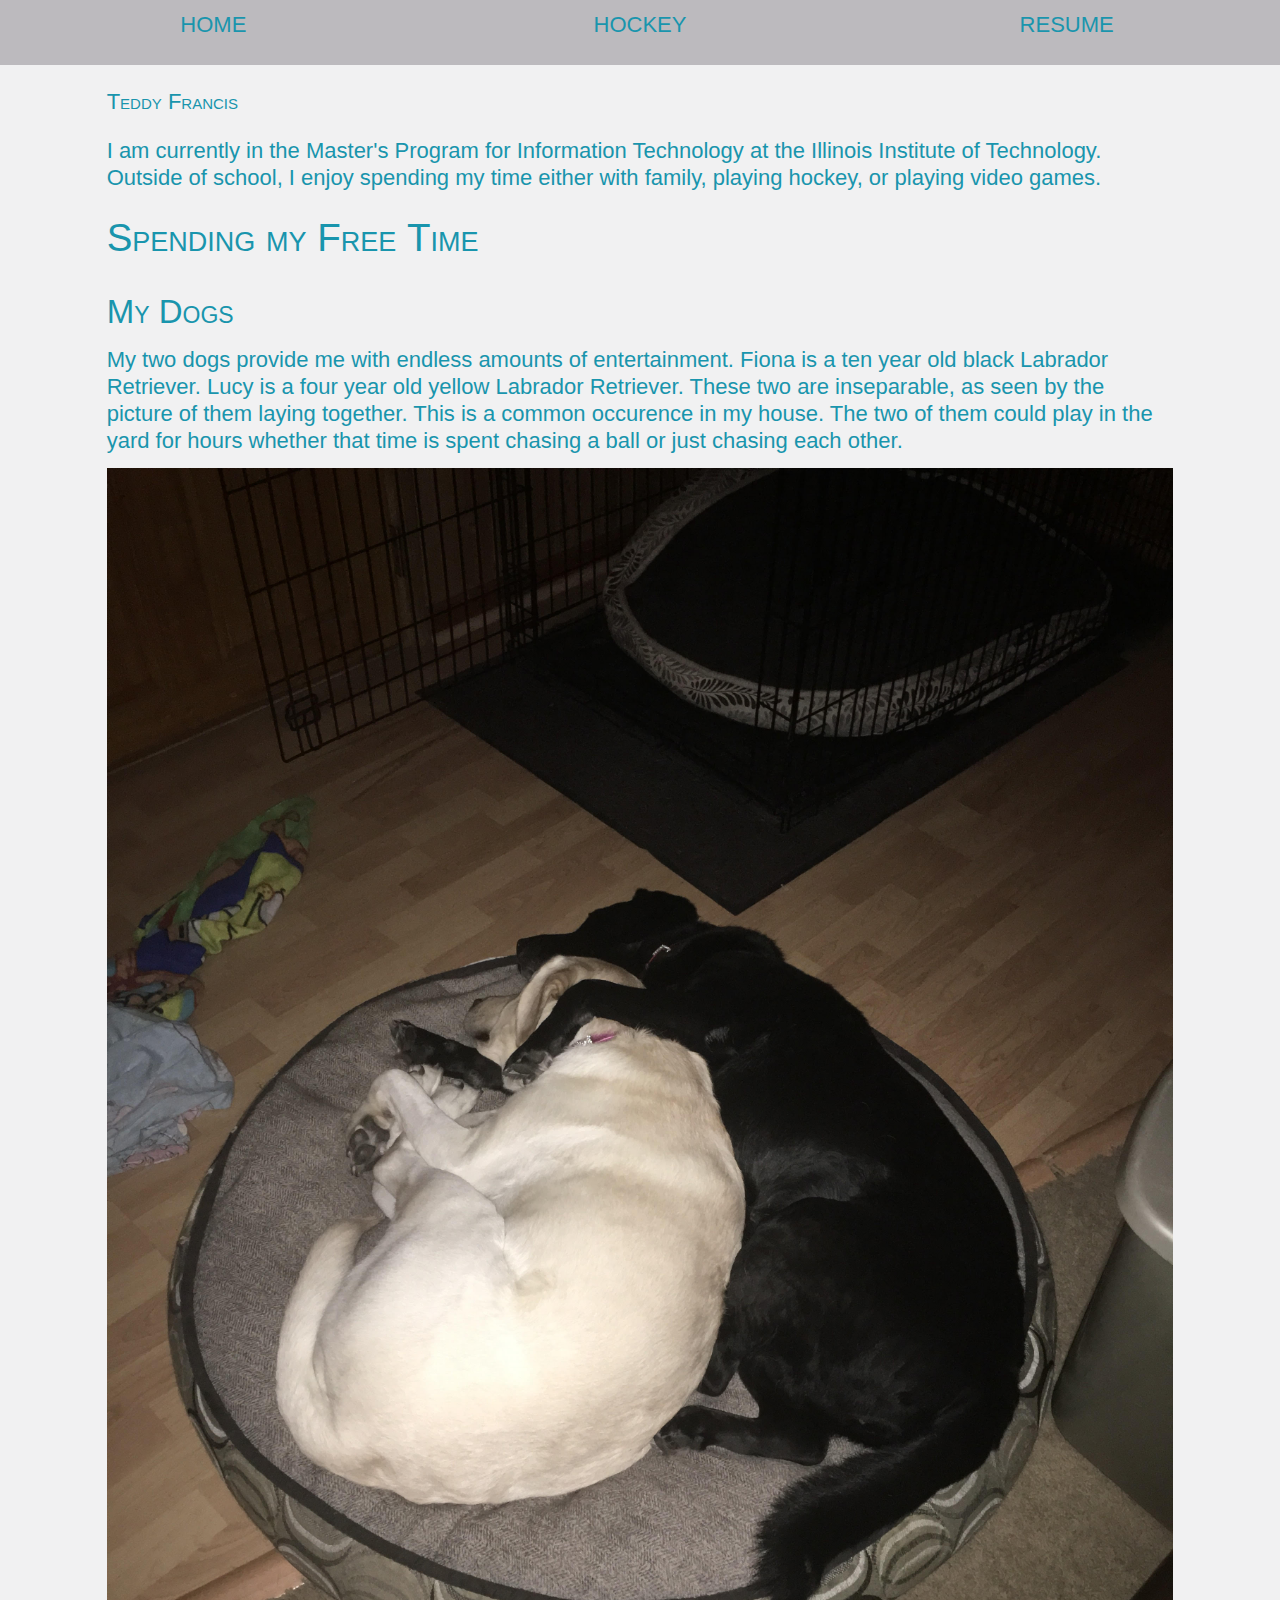
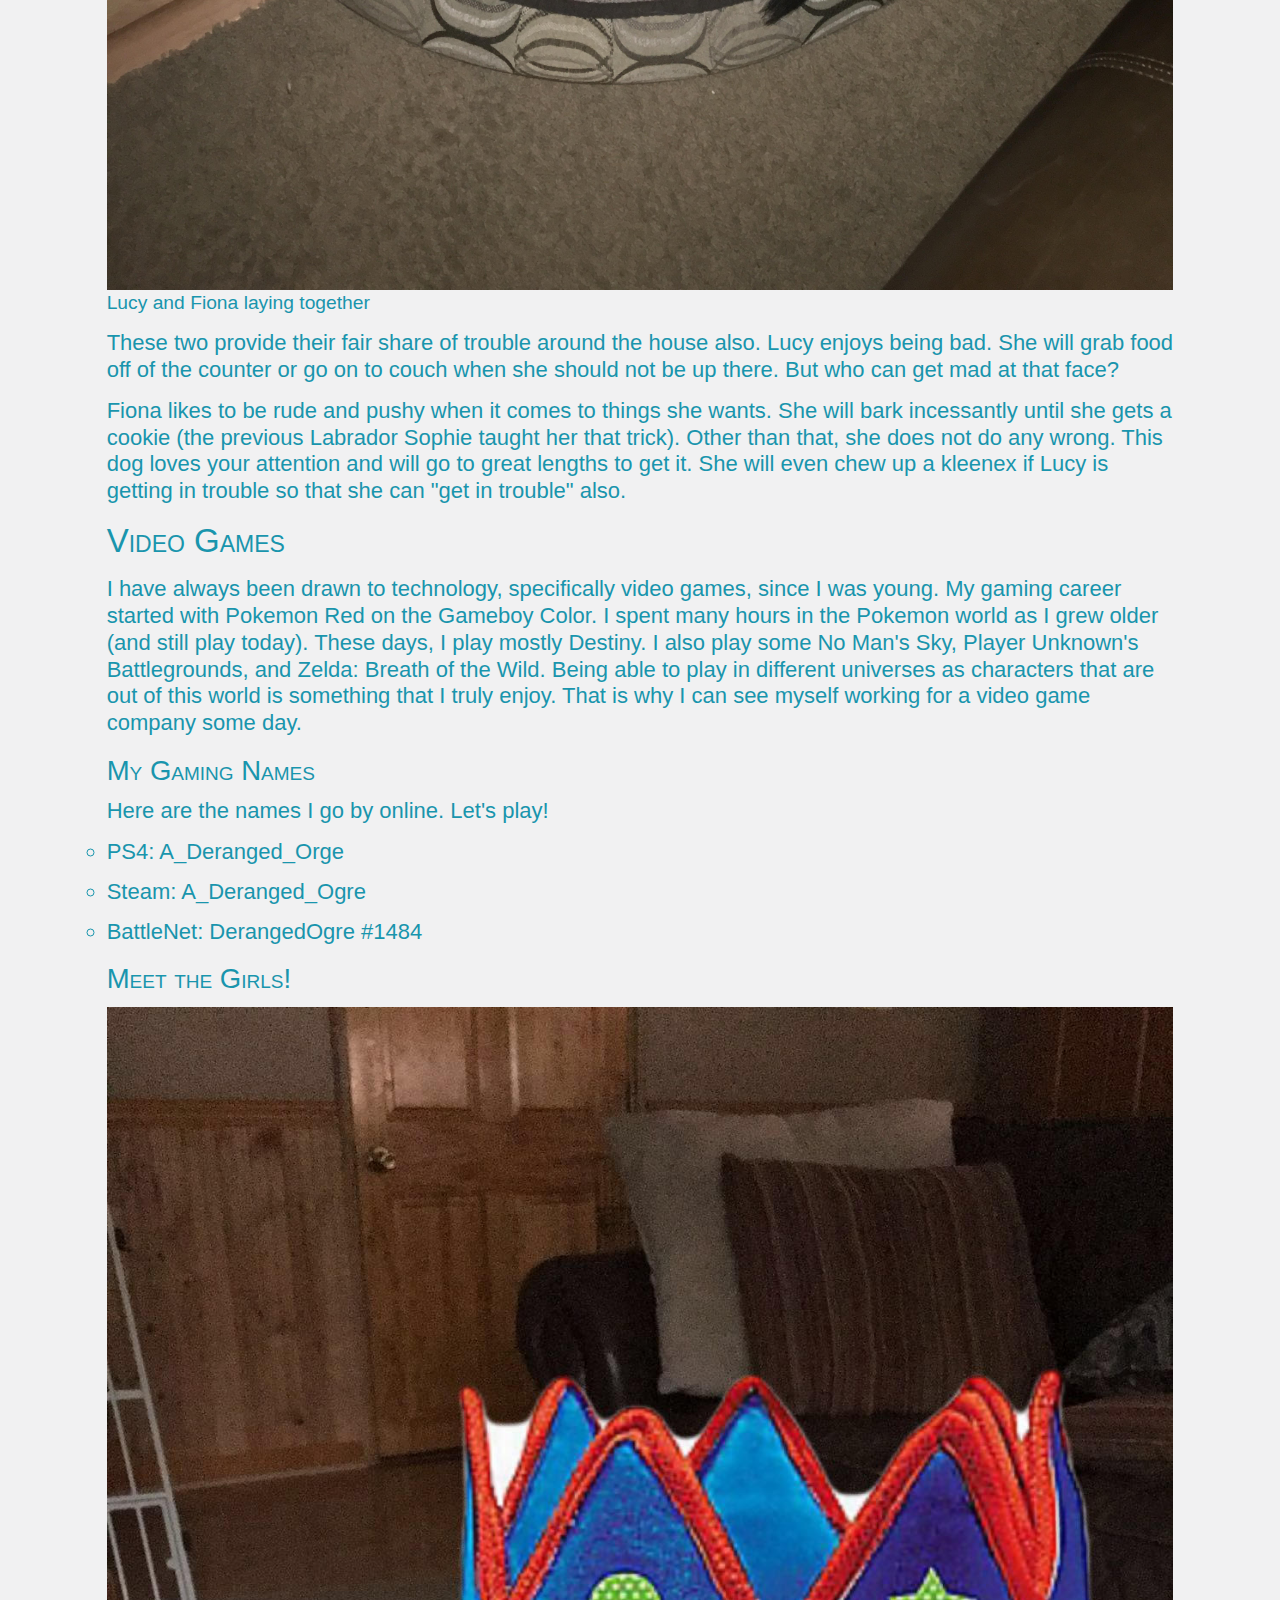
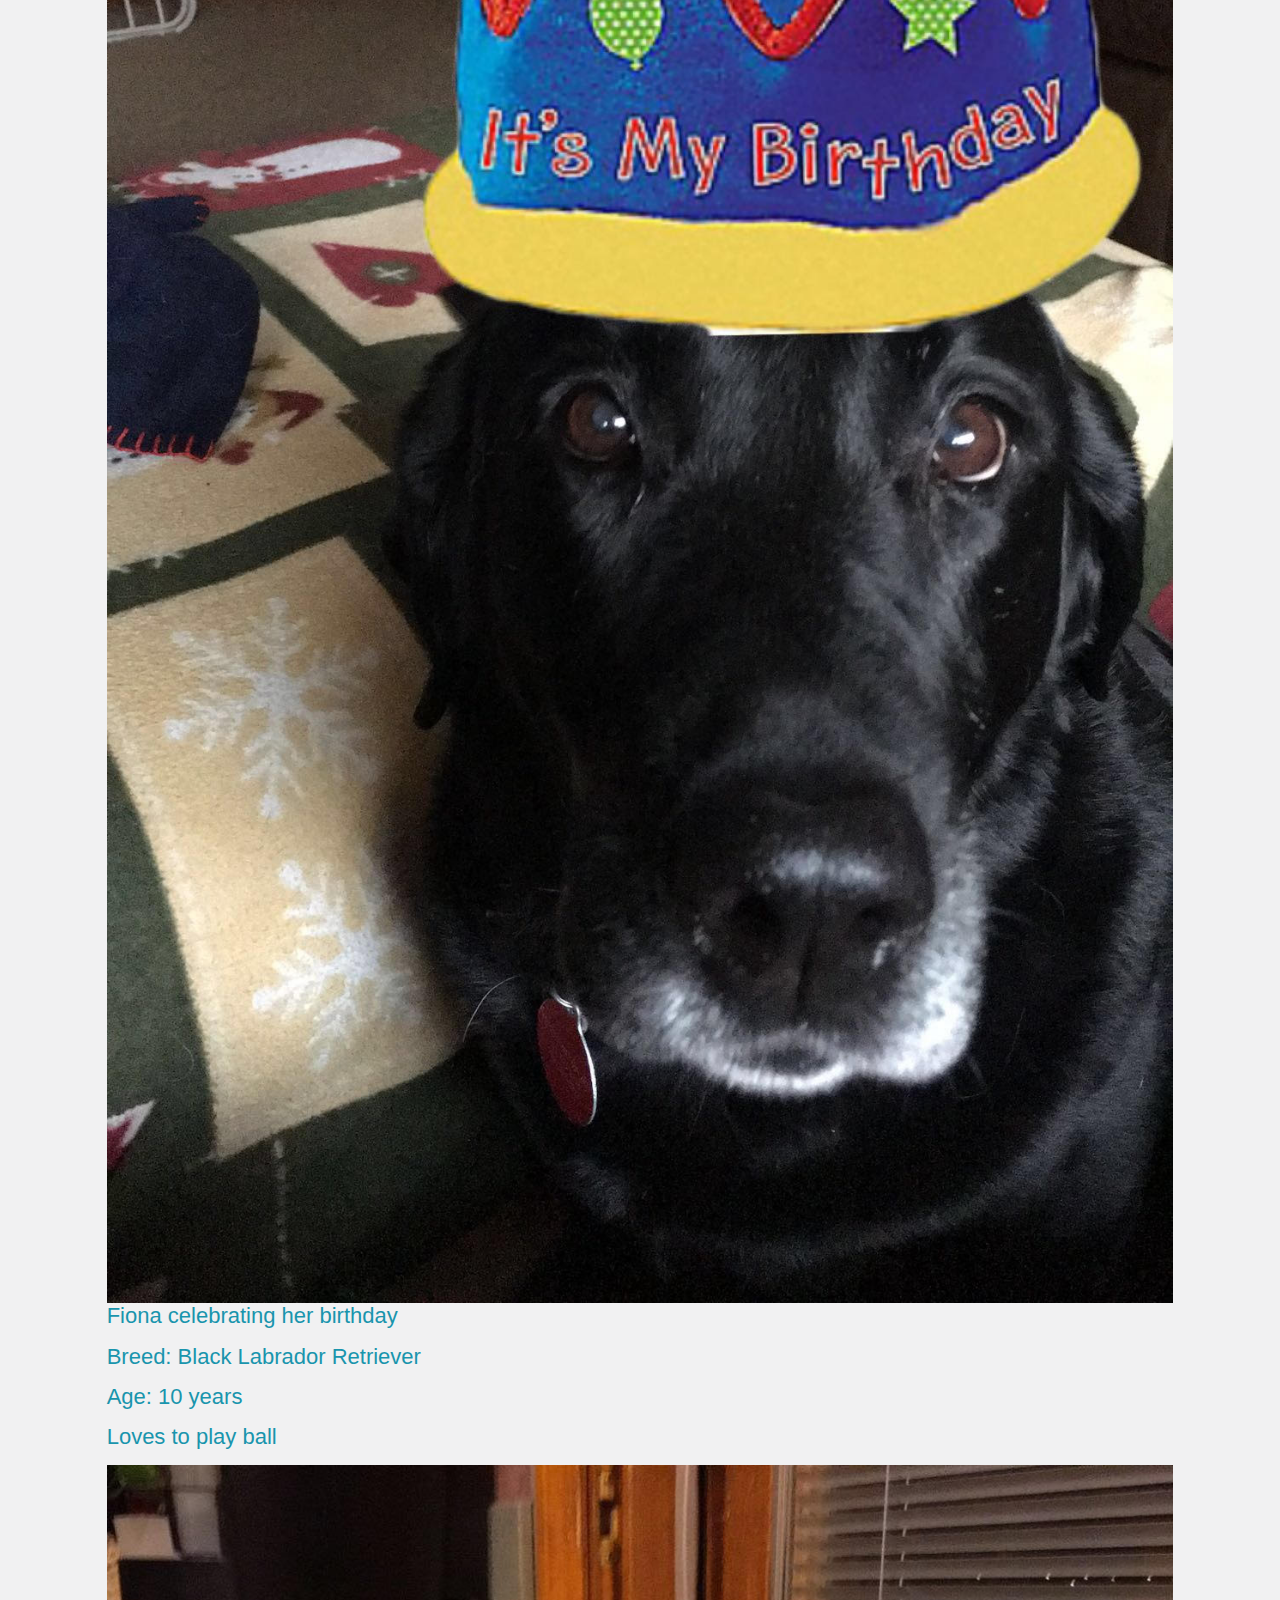
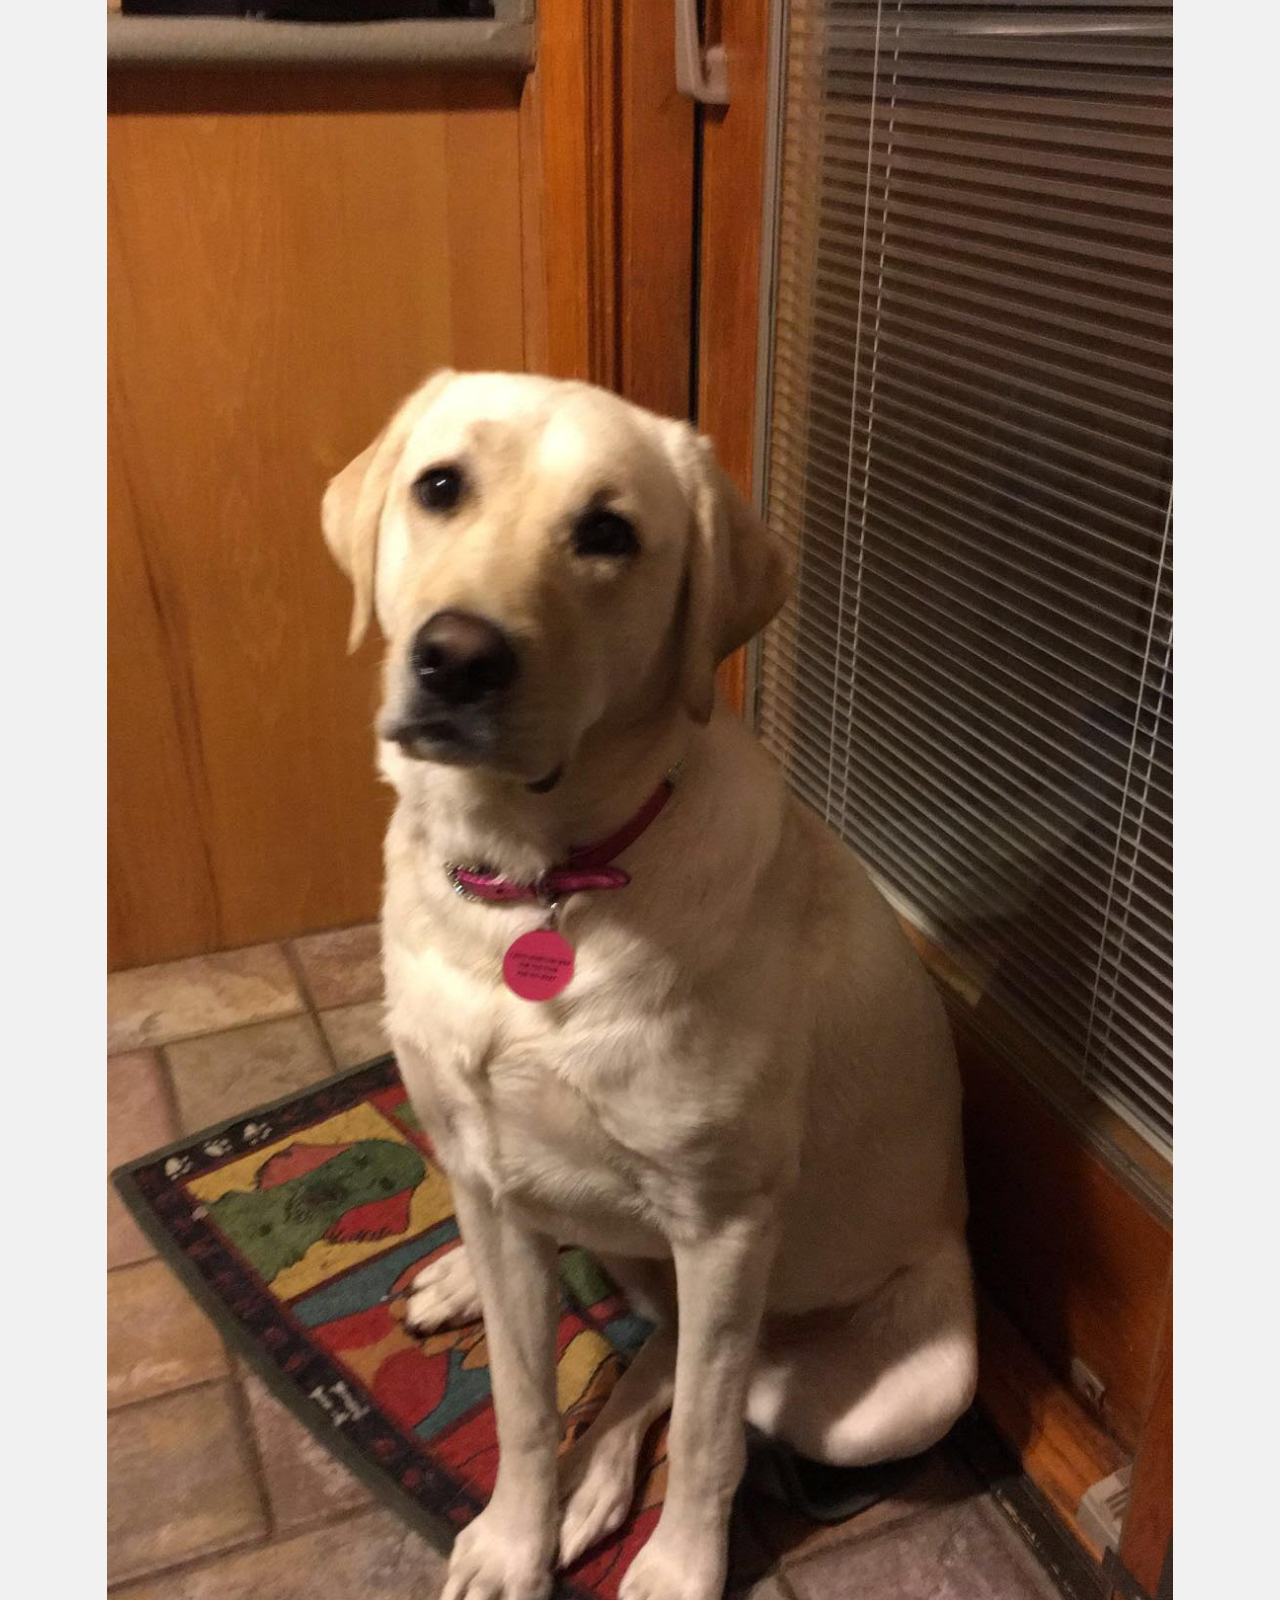
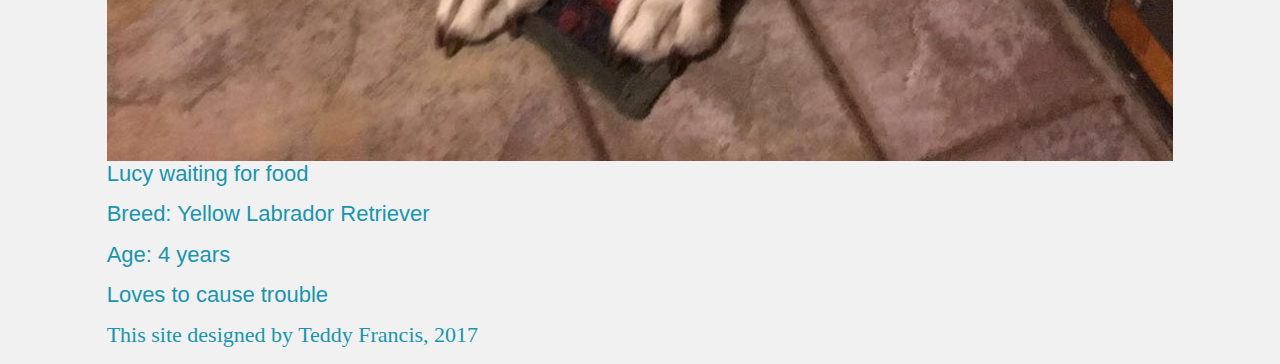
==== commit f4e39d14: "Changed selector names" ====
--- a/index.html
+++ b/index.html
@@ -27,8 +27,8 @@
     </header>
   </section>
 
-<main id="content">
-  <article id="primary">
+<main id="home-content">
+  <article id="home-primary">
     <h2 id="free-time">Spending my Free&nbsp;Time</h2>
       <h3 class="hobby">My Dogs</h3>
         <ul>
@@ -88,7 +88,7 @@
         </ul>
   </article>
 </main>
-<aside id="supporting">
+<aside id="home-supporting">
   <h4 id="meet-dogs">Meet the Girls!</h4>
     <ol>
       <li>
@@ -117,7 +117,7 @@
       <li>Loves to cause trouble</li>
     </ol>
 </aside>
-<footer id="footer">
+<footer id="home-footer">
   <p>
     This site designed by Teddy Francis, 2017
   </p>
--- a/css/screen.css
+++ b/css/screen.css
@@ -53,27 +53,27 @@
 }
 
 h4 {
-  font-size: 1.25em; /* 22.5/18 */
+  font-size: 1.25em; /* 20/16 */
   padding-bottom: 0.5em; /*9/18*/
   padding-top: 0.25em; /*4.5/18*/
 }
 
 h2 {
-  font-size: 1.75em; /* 31.5/18 */
+  font-size: 1.75em; /* 28/16 */
   text-decoration: underline;
   line-height: 1.66667em; /*30/18 */
   padding-bottom: 0.5em; /* 9/18 */
 }
 
 h3 {
-  font-size: 1.5em; /* 27/18 */
+  font-size: 1.5em; /* 27/16 */
   padding-top: 0.5em; /* 9/18 */
   padding-bottom: 0.4em; /*7.2/18*/
   line-height: 1.3333em; /* 24/18 */
 }
 
 h1 {
-  padding-top: 1em; /* 18/18 */
+  padding-top: 1.6em; /* 10.8/18 */
 }
 li {
   padding-bottom: 0.611em; /* 11/18 */
@@ -95,6 +95,15 @@
 li li:last-child {
   padding-bottom: 0;
 }
+
+a:link {
+  text-decoration: none;
+}
+
+footer a:link {
+  text-decoration: underline;
+}
+
 
 /* Layout Styles */
 /*
@@ -103,10 +112,6 @@
   2. concerned with layout and spatial
      relationships
 */
-
-a:link {
-  text-decoration: none;
-}
 
 #navigation {
   position: absolute;
@@ -126,8 +131,8 @@
   width: 100%;
   text-align: center;
   text-decoration: none;
-  padding-top: 0.5em; /* 9/18 */
-  padding-bottom: 0.5em; /* 9/18 */
+  padding-top: 0.55em; /* 9.9/18 */
+  padding-bottom: 0.55em; /* 9.9/18 */
   text-transform: uppercase;
   color: #1995AD;
 }
@@ -175,16 +180,12 @@
 }
 
 #hockey-pic {
-  font-size: 0.875em; /*14/18*/
+  font-size: 0.875em; /*14/16*/
 }
 
 #footer {
   font-family: Arial, sans-serif;
   color: #1995AD;
-}
-
-#contact {
-  text-decoration: underline;
 }
 
 #eighteen-desc,
@@ -195,6 +196,14 @@
   list-style-type: none;
   text-decoration: underline;
 }
+
+#expand18,
+#expand17,
+#expandint,
+#expand18s,
+#expand17s {
+  list-style-type: none;
+}
 /* Modular Styles */
 /*
   Repeating style patterns.
@@ -232,13 +241,10 @@
   list-style-type: none;
 }
 
-.expand18,
-.expand17,
-.expandint,
-.expand18s,
-.expand17s {
-  list-style-type: none;
-}
+.contact {
+  text-decoration: underline;
+}
+
 
 /*
   Used the bold font weight to easily seperate the two dialogs when
@@ -265,12 +271,8 @@
   3. Organized by Base, Layout, Module, State
 */
 
-.js .expand17 {
+.js .hide {
   display: none;
-}
-
-.is-visible .expand17 {
-  display: block;
 }
 
 @media screen and (min-width: 380px) {
@@ -301,92 +303,101 @@
     padding-right: 8.33333333%; /* 70/840 */
   }
 
-  /* This layout is for the pages hockey and home */
-  #primary {
+  /* This layout is for the hockey page */
+  #hockey #hockey-primary {
     width: 64.285714%; /* 450/700 */
     float: left;
   }
 
-  #supporting {
+  #hockey #hockey-supporting {
     width: 28.571429%; /* 200/700 */
     margin-left: 7.142857%; /* 50/700 */
     float: left;
   }
 
-  #footer {
+  #hockey #hockey-footer {
     clear: both;
   }
 
-  .flexbox #primary,
-  .flexbox #supporting {
+  .flexbox #hockey #hockey-primary,
+  .flexbox #hockey #hockey-supporting {
     float: none;
     margin-left: 0;
     flex: 0 1 auto;
   }
 
-  .flexbox #content {
+  .flexbox #hockey #hockey-content {
     display: flex;
     justify-content: space-between;
   }
 
-  .cssgrid #content {
+  .cssgrid #hockey #hockey-content {
     display: grid;
     grid-template-columns: repeat(3, 1fr);
     grid-template-rows: auto auto;
     grid-column-gap: 25px;
   }
 
-  .cssgrid #primary,
-  .cssgrid #supporting {
+  .cssgrid #hockey #hockey-primary,
+  .cssgrid #hockey #hockey-supporting {
     width: auto;
   }
 
-  .cssgrid #primary {
+  .cssgrid #hockey #hockey-primary {
     grid-column: 1 / 3;
     grid-row: 1;
   }
 
-  .cssgrid #supporting {
+  .cssgrid #hockey #hockey-supporting {
     grid-column: 3;
     grid-row: 2;
   }
 
+
+
   /*This layout is for the resume page*/
-  #supporting-resume {
+  #resume #supporting {
     width: 21.428571%; /* 150/700 */
     float: left;
   }
 
-  #primary-resume {
+  #resume #primary {
     width: 71.428571%; /* 500/700 */
     margin-left: 7.142857%; /* 50/700 */
     float: right;
   }
 
-  .flexbox #primary-resume,
-  .flexbox #supporting-resume {
+  .flexbox #resume #primary,
+  .flexbox #resume #supporting {
     float: none;
     margin-left: 0;
     flex: 0 1 auto;
   }
 
-  .flexbox #content-resume {
+  .flexbox #resume #supporting {
     display: flex;
     justify-content: space-between;
   }
 
-  .cssgrid #primary-resume,
-  .cssgrid #supporting-resume {
+  .cssgrid #content #resume {
+    display: grid;
+    grid-template-columns: repeat(3, 1fr);
+    grid-template-rows: auto auto;
+    grid-column-gap: 25px;
+  }
+
+  .cssgrid #resume #primary,
+  .cssgrid #resume #supporting {
     width: auto;
   }
 
-  .cssgrid #primary-resume {
-    grid-column: 3;
+  .cssgrid #resume #primary {
+    grid-column: 1 / 3;
     grid-row: 2;
   }
 
-  .cssgrid #supporting-resume {
-    grid-column: 1 / 3;
+  .cssgrid #resume #supporting {
+    grid-column: 1;
     grid-row: 1;
   }
 }
